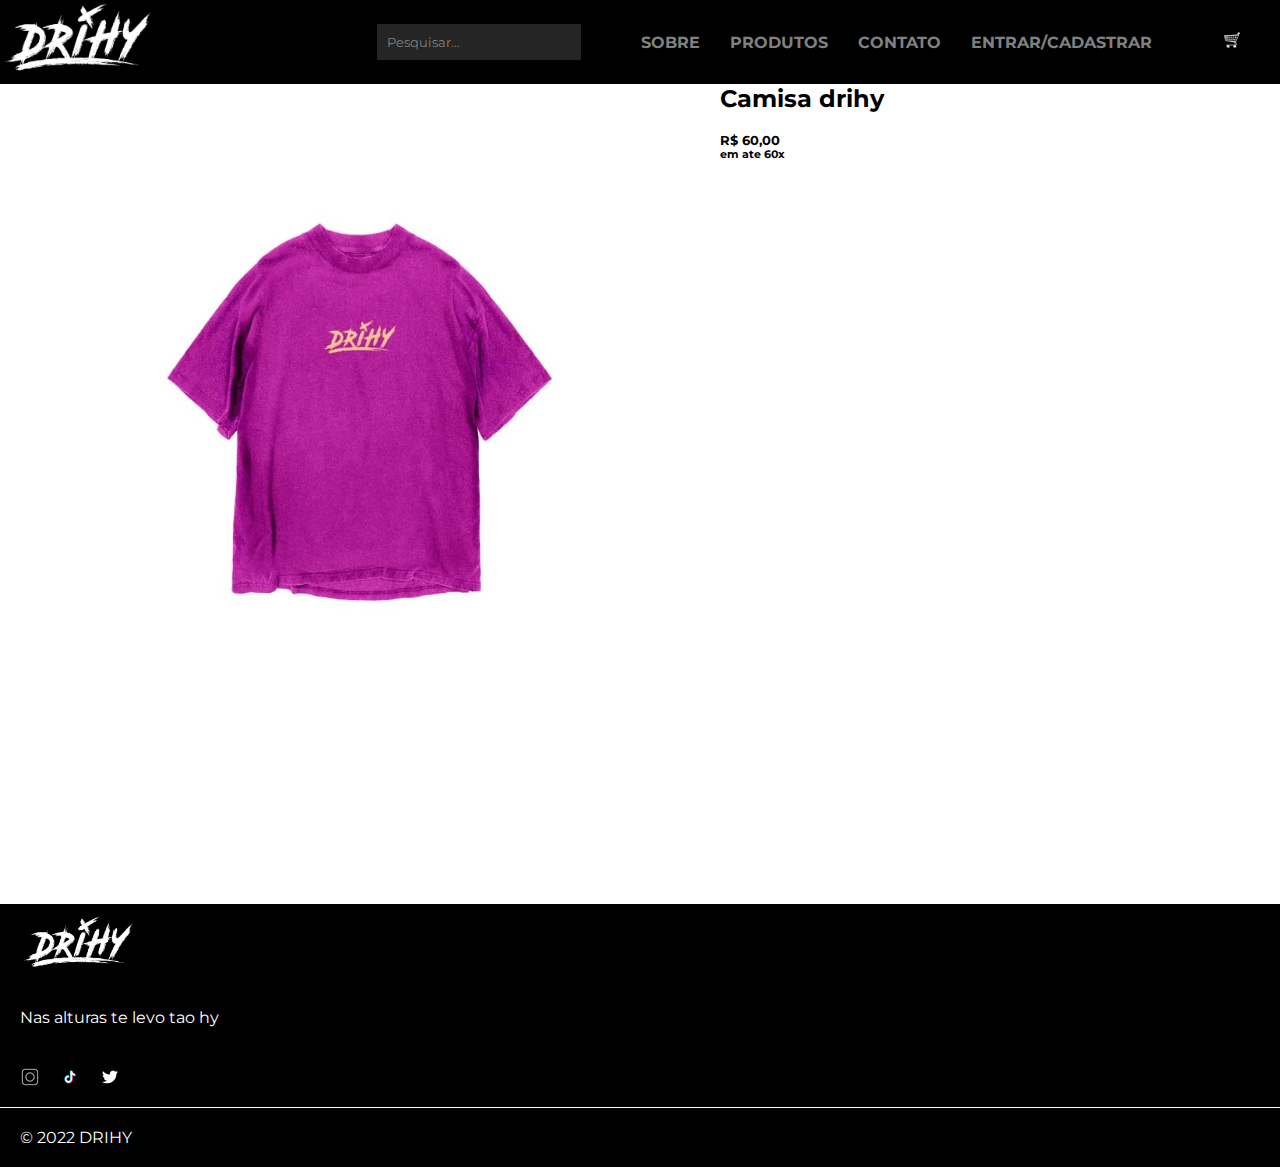
==== camiseta.html @ 1b872831 "new pages" ====
<!DOCTYPE html>
<html lang="pt-br">
<head>
    <meta charset="UTF-8">
    <meta http-equiv="X-UA-Compatible" content="IE=edge">
    <meta name="viewport" content="width=device-width,initial-scale=1.0">
    <link rel="stylesheet" href="style.css">
    <link rel="preconnect" href="https://fonts.googleapis.com">
    <link rel="preconnect" href="https://fonts.gstatic.com" crossorigin>
    <link href="https://fonts.googleapis.com/css2?family=Montserrat:wght@400;500;700&display=swap" rel="stylesheet">
    <title>Drihy</title>
</head>
<body>
    <header class="header">
        <div class="container">
        <a href="index.html ">
            <img class="logo" src="images/logodrihypreta.jpeg" alt="logodrihy">
        </a>
        <nav class="navegation">
            <input type="text" name="search" id="search" placeholder="Pesquisar...">
            <ul class="lista">
               <li>
                   <a href="sobre.html">SOBRE</a>
               </li>
               <li>
                    <a href="produtos.html">PRODUTOS</a>
               </li> 
               <li>
                <a href="contato.html">CONTATO</a>
                </li> 
                <li class="responsividadelogin">
                    <a href="login.html">ENTRAR/CADASTRAR</a>
                </li>
            </ul>
            <a href="">
                <img src="images/Design sem nome (3).png" alt="carrinho">
            </a>  
        </nav>
        </div>
    </header>
    <main class="camisetaicon">
        <div class="containercamiseta">
            </div>
            <div class="camisetarosali">
                <img src="images/camisarosadrihy.jpeg" alt="" width="400px" height="400px">
            </div>
            <div>
                <h2>Camisa drihy</h2><br>
                <h5>R$ 60,00</h5>
                <h6>em ate 60x</h6><br>
            </div>
            <div>
            </div>
        </div>

    </main>
    <footer>
        <div class="conatainerfooter">
        <img class="logofooter" src="images/logodrihypreta.jpeg" alt="logofooter">
            <p class="nas"><del>Nas alturas te levo tao hy</del></p>
        <ul class="listfooter">
            <li>
                <a target="blank" href="https://www.instagram.com/drihy_/">
                    <img src="images/instagramlogo.png" alt="">
                </a>
            </li>
            <li>
                <a target="blank" href="https://www.tiktok.com/@drihy_?lang=pt-BR">
                    <img src="images/tiktoklogo.png" alt="">
                </a>
            </li>
            <li>
                <a target="blank" href="https://twitter.com/drihy_">
                    <img src="images/twitterlogo.png" alt="">
                </a>
            </li>
        </ul>
        </div>
        <div class="linha"></div>
        <div class="copyright">
            <p>&copy; 2022 DRIHY</p>
        </div>
    </footer>   
</body>
</html>
---- style.css ----
* {
    outline: 0;
    margin: 0;
    border: 0;
    padding: 0;
    box-sizing: border-box;
    list-style: none;
    text-decoration: none;
    font-family: 'Montserrat', sans-serif;  
}

.logo {
    width: auto;
    height: 80px;
}

#search{
    background-color: #252525;
    padding: 10px;
    border-radius: 0px;
}

#search::placeholder{
    color: gray;
}
#search:focus{
    color: #FFFF;
}

.header{
    position: sticky;
    top: 0px;
}

.container{
    background-color: #000;
    display: flex;
    justify-content: space-between;
    text-decoration: none;
}

.navegation{
    display: flex;
    align-items: center;
    gap: 60px;
    margin-right: 28px;
}

.lista{
    display: flex;
    align-items: center;
    gap: 30px;
}

.lista a{
    color: gray;
    text-decoration: none;
    font-weight: bold;
}

.lista a:hover{
    color: #FFFF;
}

.divdiv{
    display: flex;
    justify-content: center;
}

.divdiv img{
    display: flex;
    justify-content: center;
    margin: 30px;
}

.titulo{
    display: flex;
    align-items: center;
    justify-content: center;
    margin-top: 100px;
}

.products{
    height: calc(100vh - 80px);
}

.camisaslist{
    display: grid;
    grid-template-columns: repeat(2,1fr);
    justify-items: center;
    gap: 50px;
}

.camisaslist img{
    margin-top: 120px;
    width: 100%;
    height: auto;
    max-width: 317px;
}

.pricelist{
    display: grid;
    grid-template-columns: repeat(2,1fr);
    justify-items: center;
    gap: 50px;
    font-weight: bold;
}

.pricelist2{
    display: grid;
    grid-template-columns: repeat(2,1fr);
    justify-items: center;
    gap: 50px;
    margin-top: 5PX;
    font-weight: bold;
}
.titulo{
    margin: 28px;
}

.logofooter{
    width: auto;
    height: 80px;
    padding: 10px;
    margin-left: 10px;
}

.nas{
    color: #FFFF;
    padding: 20px;
}

.conatainerfooter{
    background-color: #000;
}

.copyright{
background-color: #000;
}

.copyright p{
    color: #FFFF;
    padding: 20px;
}

.linha{
    width: 50%;
    height: 1px;
}

.listfooter{
    display: flex;
    align-items: flex-start;
    padding: 10px;
}

.listfooter a{
    display: flex;
    align-items: flex-start;
    gap: 10px;
}

                       /* PAGINA LOGIN */

form{
    display: flex;
    flex-direction: column;
    align-items: center;
    justify-content: center;
    margin-top: 200px;
    gap: 10px;
  }

input[type="password"], input[id="inputs"]{
    background-color: white;
    height: 35px;
    margin-top: 10px;
    padding: 10px;
    font-size: 13px;
    width: 320px;
    color: #c4c4c4;
    box-shadow: 1px 1px 1px 1px #c4c4c4
  }
  
  input[type="date"]{
      color: #000;
  }

  input[type="password"]::placeholder, input[type="text"]::placeholder{
    color: #000;
  }
  
  input[type="password"]:focus, input[type="text"]:focus{
    outline: 0;
    border: 1px solid var(--border-primary);
  }
  
  input[type="submit"]{
    width: 320px;
    margin-top: 10px;
    height: 40px;
    border: 0;
    background-color: #000;
    color: white;
    font-size: 14px;
    margin-bottom: 10px;
    cursor: pointer;
  }  

  .infobox{
      font-size: 15px;
    background-color: white;
    height: 60px;
    display: flex;
    justify-content: center;
    align-items: center;
    margin-bottom: 200px;
  }

  
  .infobox p {
    user-select: none;
  }
  
  .infobox p a{
    font-weight: bold;
    user-select: none;
    color: #000;
  }
  
  .get-app-panel{
    margin-top: 20px;
    text-align: center;
  }
  
  .app-buttons{
    margin-top: 16px;
  }
  
  .app-buttons img{
    height: 40px;
    padding: 0 2px;
} 

.checkbox1{
    display: flex;
    justify-content: space-between;
    gap: 5px;
    font-size: 10px;
}

.checkbox1 p{
    margin-left: 60px;
}

.spam{
    font-size: 10px;
    text-align: center;
    width: 200px;
    height: 30px;
    margin-top: 5px;
    margin-bottom: 2px;
}
                  /* FIM PAGINA LOGIN */


                  /* PAGINA DE SIGN-UP */
.radio3{
    margin: 5px;
}
                  /* FIM DA PAGINA DE SIGN-UP */

                  /* PAGINA DE CONTATO */

.maincontacts{
    display: flex;
    justify-content: center;
    flex-direction: column;
    align-items: center;
}
                  
.perguntas{
    display: flex;
    width: 1000px;
    height: 90vh;
    margin: 30px;
    align-items: center;
    justify-content: space-between;
    flex-direction: column;
    text-align: center;
    box-shadow: 2px 2px 5px 5px #c4c4c4;
    font-weight: bold;

}

.perguntas p{
    margin-bottom: 30px;
}

.contactbox{
    display: flex;
    justify-content: center;
    gap: 100px;
    width: 1000px;
    height: 300px;
    margin: 40px;
    box-shadow: 2px 2px 5px 5px #c4c4c4;
}

.contactbox p{
    margin-top: 10px;
    font-weight: bold;
}

.titleperguntas{
    width: 70%;
    margin-top: 30px;
    margin-bottom: 20px;
    background: none;
    border: none;
    border-bottom: 4px solid #000;
    
}

.titlefrequentes{
    margin-top: 20px;
    margin-bottom: 60px;
}

.perguntas p{
    margin-bottom: 90px;
    color: gray;
}

.perguntas h3{
    margin-top: 30px;
    margin-bottom: 10px;
}

.perguntas h2{
    margin-top: 30px;
}

.mail{
    display: flex;
    flex-direction: column;
    align-items: center;
    margin-top: 97px;
}

.insta{
    margin-top: 97px;
    display: flex;
    flex-direction: column;
    align-items: center;
}

.wats{
    margin-top: 102px;
    display: flex;
    flex-direction: column;
    align-items: center;
}

.about{
    display: flex;
    justify-content: center;
}

.productspage{
    display: flex;
    flex-direction: row;
}

.filtros{
    display: flex;
    flex-direction: column;
    align-items: center;
    margin-bottom: 300px;
    margin: 40px;
    gap: 30px;
    font-weight: bold;
    margin-top: 100px;
    
}


.colors button{
    width: 20px;
    height: 20px;
    border: 1px solid none;
    border-radius: 100%;
    margin-top: 20px;
}

.colors{
    width: 100%;
    height: 100px;
    margin-top: 30px;
    margin-bottom: 20px;
    background: none;
    border: none;
    border-bottom: 1px solid #000;
}

.priceeee{
    width: 300px;
    height: 170px;
}

.sizebuttons button{
    background-color: white;
    width: 30px;
    height: 20px;
    margin-top: 30px;
    margin-left: 3px;
    font-weight: bold;
    box-shadow: 1px 1px 1px 1px #c4c4c4;
    
}

.sizebuttons{
    justify-content: center;
    width: 100%;
    height: 140px;
    margin-top: 30px;
    margin-bottom: 20px;
    background: none;
    border: none;
    border-bottom: 1px solid #000;
}

.rosabutton{
    background-color: #AD1C93;
}

.pretobutton{
    background-color: #000;
}


.twoproducts{
    display: grid;
    grid-template-columns: repeat(2,1fr);
    justify-items: center;
    gap: 170px;
    margin-right: 200px;

}

.order{
    display: flex;
    justify-content: flex-end;
    align-items: center;
    margin-top: 80px;
    gap: 150px;

}



.twoproducts img{ 
    margin-top: 80px;
    width: 100%;
    height: auto;
    max-width: 317px;
}

.catalogo{
    margin-left: 500px;
    justify-content: center;
    height: calc(100vh - 80px); 
}

.ordenarr{
    display: flex;
    flex-direction: row;
    justify-content: flex-end;
    margin-right: 50px;

}

.setinha{
    margin-top: 85px;
}

.orderm{
    margin-top: 81px;
    margin-left: 5px;
    margin-right: 5px;
    color: #c4c4c4;
}

.pricelistproducts{
    display: grid;
    grid-template-columns: repeat(2,1fr);
    justify-items: center;
    gap: 180px;
    font-weight: bold;
    margin-right: 200px;
}

.pricelistproducts2{
    display: grid;
    grid-template-columns: repeat(2,1fr);
    justify-items: center;
    gap: 180px;
    margin-top: 5PX;
    font-weight: bold;
    margin-right: 200px;
}

.priceeee{
    margin-top: 30px;
    margin-bottom: 20px;
    background: none;
    border: none;
    border-bottom: 1px solid #000;
}

.titlefilters{
    display: flex;
    align-items: center;
    justify-content: center;
    width: 100%;
    height: 100px;
    border-bottom: 1px solid #000;
}

.camisetaicon{
    display: flex;
    flex-direction: row;
    height: calc(100vh - 80px); 
}

.containercamiseta{
    display: flex;
    flex-direction: column;
    justify-content: center;
    align-items: center;
}

.camisetarosali{
    display: flex;
    align-items: center;
    justify-content: center;
    margin: 160px;
    margin-bottom: 320px;
}

.maincarrinho{
    height: calc(100vh - 80px); 
}

.listacarrinho{
    display: flex;
    flex-direction: row;
    justify-content: space-between;
    align-items: center;
    margin: 60px;
}

.carrinholi{
    display: flex;
    
}

.productslistacar{
    display: flex;
    flex-direction: row;
}

.carrinholi img{
    margin-left: 25px;
}

.carrinholi h5{
    margin-top: 50px;
    margin-left: 30px;
}

.diminuir{
    width: 40px;
    height: 30px;
    margin-left: 415px;
    margin-top: 50px;
    box-shadow: 1px 1px 1px 1px #c4c4c4;

}

.number1{
    width: 30px;
    height: 30px;
    margin-top: 50px;
    box-shadow: 1px 1px 1px 1px #c4c4c4;

}

.somar{
    width: 40px;
    height: 30px;
    margin-top: 50px;
    box-shadow: 1px 1px 1px 1px #c4c4c4;

}

.one p{
    margin-top: 5px;
    text-align: center;

}

.soma p{
    margin-top: 5px;
    text-align: center;

}

.minus p{
    margin-top: 5px;
    text-align: center;

}

.pricecar{
    font-weight: bold;
    margin-top: 50px;
    margin-left: 630px;
    
    display: flex;
}

.vouchers{
  display: flex;
  flex-direction: row;
  justify-content: space-between;
}

.value{
    margin-right: 50px;
}

.itensdocarrinho{
    margin: 60px;

}

.voucherscontainer{
    margin: 100px;
}

.totalcar{
    display: flex;
    flex-direction: column;
    width: 320px;
    height: 260px;
    background-color: #F7F7F7;
}

.submitcar input{
    margin-top: 65px;
}

.totalcar h5{
    margin-top: 20px;
    text-align: center;
    font-size: 16px;
    
}

.cupomtext{
    width: 200px;
    height: 40px;
    background-color: #FFFF;
    margin-right: 20px;
    text-align: center;
    box-shadow: 1px 1px 1px 1px #c4c4c4;
}

.fretetitle{
    width: 200px;
    height: 40px;
    background-color: #ffff;
    margin-right: 20px;
    text-align: center;
    box-shadow: 1px 1px 1px 1px #c4c4c4;
}

input[id="fretebutton"]{
    width: 200px;
    height: 40px;
}

input[id="aplicarbutton"]{
    width: 200px;
    height: 40px;
}

.containerpagamento{
    display: flex;
    flex-direction: row;
    margin: 60px;
    height: 800px;
}

.containerproductss{
    display: flex;
    flex-direction: row;
}

.licamiseta{
    width: 100%;
    display: flex;
    flex-direction: row;
    margin-top: 60px;

}

.licamiseta h5{
    display: flex;
    flex-direction: row;
    margin-top: 50px;
    margin-left: 60px;

 
}

.titleeeee{
    display: flex;
    flex-direction: row;
    justify-content: space-between;
}

.pagamentcontainer{
    display: flex;
    flex-direction: row;
    margin-top: 20px;
}

.containerpro{
    display: flex;
    flex-direction: column;
}

.divcard{
    display: flex;
    flex-direction: row;
    justify-content: space-between;
    align-items: center;
    margin-left: 200px;
    width: 600px;
    height: 100px;
    background-color: #F7F7F7;
}

.divcard2{
    display: flex;
    flex-direction: row;
    justify-content: space-between;
    margin-top: 20px;
    align-items: center;
    margin-left: 200px;
    width: 600px;
    height: 100px;
    background-color: #F7F7F7;
}

.divcard3{
    display: flex;
    flex-direction: row;
    justify-content: space-between;
    margin-top: 20px;
    align-items: center;
    margin-left: 200px;
    width: 600px;
    height: 100px;
    background-color: #F7F7F7;
}

.totalcar2{
    display: flex;
    flex-direction: column;
    width: 320px;
    height: 340px;
    background-color: #F7F7F7;
    margin-top: 20px;
    margin-left: 160px;
}

.totalcar2 h5{
    margin-top: 40px;
    text-align: center;
    font-size: 16px;
    
}

.logoconfirmation{
    display: flex;
    align-items: center;
    justify-content: center;
}

.confirmationpage{
    display: flex;
    flex-direction: column;
    height: 800px;
}

.coluna1{
    display: flex;
    flex-direction: row;
    justify-content: center;
}

.pedidonumber{
    margin-left: 60px;
    text-align: center;
}
                  /* FIM DA PAGINA DE CONTATO */

                  /* RESPONSIVIDADE */

@media only screen and (max-width: 696px) { /* (1197px to 992px) */
    .logo{
        width: auto;
        height: 40px;
    }
    #search{
        width: 100%;
        height: 30px;
    }
    .lista{
        width: 100%;
        gap: 10px;
    }

    .navegation{
        margin-right: 0px;
    }

    .lista a{
        font-size: 11px;
    }

    .divdiv img{
        width: 100%;   
    }
}

@media only screen and (max-width: 991px) { /* (991px to 601px) */
    /* HEADER */
    #search{
        width: 100%;
        height: 30px;
    }

    .lista{
        width: 100%;
    }

    .divdiv img{
        width: 100%;
    }
}

@media only screen and (max-width: 1280px) {

    .divdiv img{
        width: 100%;
    }
}

@media only screen and (max-width: 556px) {

    #search::placeholder{
        color: #000;
    }

    #search{
        background-color: #000;
        padding: 10px;
        border-radius: 0px;
    }
}

@media only screen and (max-width: 857px){

    #search::placeholder{
        color: #000;
    }

    #search{
        background-color: #000;
        padding: 10px;
        border-radius: 0px;
    }
}

@media only screen and (max-width: 758px)  {

    .logo{
        width: auto;
        height: 40px;
    }
    #search{
        width: 100%;
        height: 30px;
    }
    .lista{
        width: 100%;
        gap: 10px;
    }

    .navegation{
        margin-right: 0px;
    }

    .lista a{
        font-size: 15px;
    }

    .divdiv img{
        width: 100%;   
    }
}

@media only screen and (max-width: 600px)  {

.logo{
    width: auto;
    height: 40px;
}
#search{
    width: 100%;
    height: 30px;
}
.lista{
    width: 100%;
    gap: 10px;
}

.navegation{
    margin-right: 0px;
}

.lista a{
    font-size: 13px;
}

.divdiv img{
    width: 100%;   
}
}

@media only screen and (max-width: 543px)  {

    .logo{
        width: auto;
        height: 40px;
    }
    #search{
        width: 100%;
        height: 30px;
    }
    .lista{
        width: 100%;
        gap: 10px;
    }
    
    .navegation{
        margin-right: 0px;
    }
    
    .lista a{
        font-size: 10px;
    }
    
    .divdiv img{
        width: 100%;   
    }
}

@media only screen and (max-width: 460px){
    
    .logo{
        width: auto;
        height: 40px;
    }
    
    .lista{
        width: 100%;
        gap: 9px;
    }
    
    .navegation{
        margin-right: 0px;
    }
    
    .lista a{
        font-size: 10px;
    }
    
    .divdiv img{
        width: 100%;   
    }
    

}

@media only screen and (max-width: 375px){
    
    .logo{
        width: auto;
        height: 40px;
    }
    
    .lista{
        width: 100%;
        gap: 7px;
    }
    
    .navegation{
        margin-right: 0px;
    }
    
    .lista a{
        font-size: 7px;
    }
    
    .divdiv img{
        width: 100%;   
    }

    .pricelist{
        font-size: 13px;
    }
    
    .pricelist2{
        font-size: 13px;
    }

   
}

@media only screen and (max-width: 414px){
    
    .logo{
        width: auto;
        height: 40px;
    }
    
    .lista{
        width: 100%;
        gap: 7px;
    }
    
    .navegation{
        margin-right: 0px;
    }
    
    .lista a{
        font-size: 7px;
    }
    
    .divdiv img{
        width: 100%;   
    }

    .pricelist{
        font-size: 13px;
    }
    
    .pricelist2{
        font-size: 13px;
    }

   
}

@media only screen and (max-width: 360px){
    
    .logo{
        width: auto;
        height: 40px;
    }
    
    .lista{
        width: 100%;
        gap: 6px;
    }
    
    .navegation{
        margin-right: 0px;
    }
    
    .lista a{
        font-size: 7px;
    }
    
    .divdiv img{
        width: 100%;   
    }

    .pricelist{
        font-size: 13px;
    }
    
    .pricelist2{
        font-size: 13px;
    }

   
}

@media only screen and (max-width: 280px){
    
    .logo{
        width: auto;
        height: 40px;
    }
    
    .lista{
        width: 100%;
        gap: 6px;
    }
    
    .navegation{
        margin-right: 0px;
    }
    
    .lista a{
        font-size: 4px;
    }
    
    .divdiv img{
        width: 100%;   
    }

    .pricelist{
        font-size: 13px;
    }
    
    .pricelist2{
        font-size: 13px;
    }

   
}
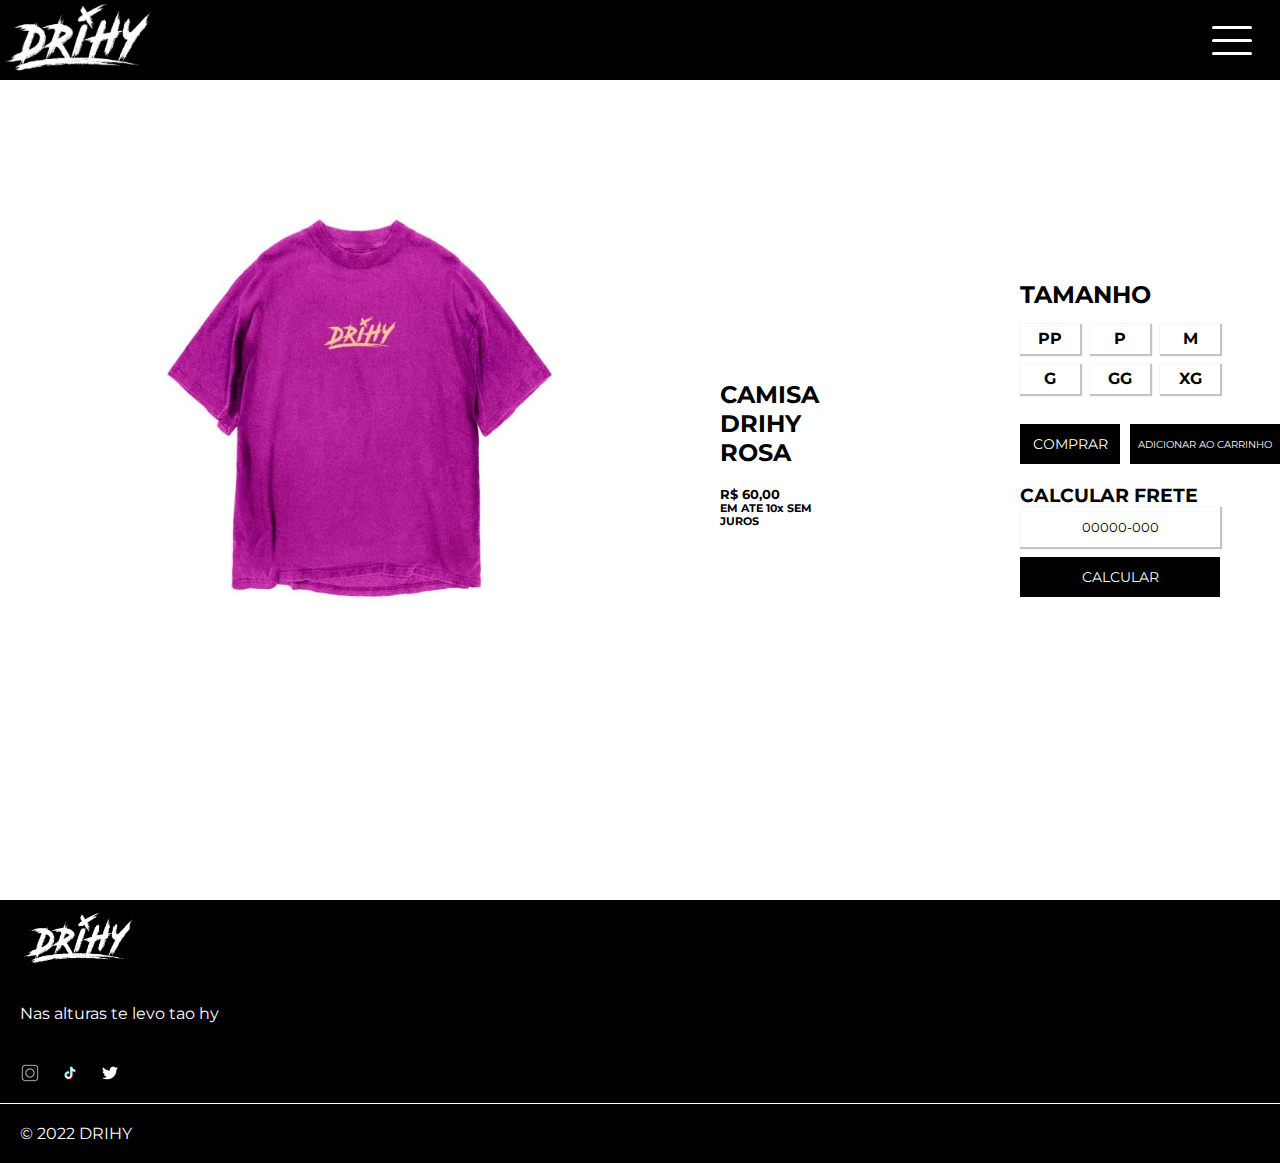
==== commit 75a5b079: "finalizacao das paginas" ====
--- a/camiseta.html
+++ b/camiseta.html
@@ -13,7 +13,7 @@
 <body>
     <header class="header">
         <div class="container">
-        <a href="index.html ">
+        <a class="responsividadelogo" href="index.html ">
             <img class="logo" src="images/logodrihypreta.jpeg" alt="logodrihy">
         </a>
         <nav class="navegation">
@@ -32,9 +32,15 @@
                     <a href="login.html">ENTRAR/CADASTRAR</a>
                 </li>
             </ul>
-            <a href="">
+            <a class="carrinhofuncao" href="carrinho.html">
                 <img src="images/Design sem nome (3).png" alt="carrinho">
-            </a>  
+            </a>
+            <button class="hamburguer">
+                <span class="line"></span>
+                <span class="line"></span>
+                <span class="line"></span>
+            </button>
+            <script type="text/javascript" src="menu.js"></script>
         </nav>
         </div>
     </header>
@@ -44,15 +50,31 @@
             <div class="camisetarosali">
                 <img src="images/camisarosadrihy.jpeg" alt="" width="400px" height="400px">
             </div>
-            <div>
-                <h2>Camisa drihy</h2><br>
+            <div class="priceproduct">
+                <h2>CAMISA DRIHY ROSA</h2><br>
                 <h5>R$ 60,00</h5>
-                <h6>em ate 60x</h6><br>
+                <h6>EM ATE 10x SEM JUROS</h6><br>
             </div>
-            <div>
+            <div class="tamanhoswid">
+                <H2>TAMANHO</H2>
+                <div class="divss">
+                    <div class="div11"><p>PP</p></div>
+                    <div class="div22"><p>P</p></div>
+                    <div class="div33"><p>M</p></div>
+                    <div class="div44"><p>G</p></div>
+                    <div class="div55"><p>GG</p></div>
+                    <div class="div66"><p>XG</p></div>
+                </div>
+                <div class="inputsdivs">
+                    <a href="carrinho.html"><input type="submit" value="COMPRAR" /></a>
+                    <a class="caminhocarrinho" href="#"><input type="submit" value="ADICIONAR AO CARRINHO" /></a>
+                </div>
+                <div class="fretecalculator">
+                    <h3>CALCULAR FRETE</h3>
+                    <input class="fretetitle" type="text" placeholder="00000-000"><input id="fretebutton" type="submit" value="CALCULAR">
+                </div>
             </div>
         </div>
-
     </main>
     <footer>
         <div class="conatainerfooter">
--- a/style.css
+++ b/style.css
@@ -4,9 +4,9 @@
     border: 0;
     padding: 0;
     box-sizing: border-box;
+    text-decoration: none;
+    font-family: 'Montserrat', sans-serif; 
     list-style: none;
-    text-decoration: none;
-    font-family: 'Montserrat', sans-serif;  
 }
 
 .logo {
@@ -44,6 +44,11 @@
     align-items: center;
     gap: 60px;
     margin-right: 28px;
+}
+
+.carrinhofuncao img{
+    width: 100%;
+    height: 30px;
 }
 
 .lista{
@@ -282,7 +287,7 @@
 .perguntas{
     display: flex;
     width: 1000px;
-    height: 90vh;
+    height: Calc(120vh - 80px);;
     margin: 30px;
     align-items: center;
     justify-content: space-between;
@@ -314,7 +319,7 @@
 
 .titleperguntas{
     width: 70%;
-    margin-top: 30px;
+    margin-top: 10px;
     margin-bottom: 20px;
     background: none;
     border: none;
@@ -328,7 +333,7 @@
 }
 
 .perguntas p{
-    margin-bottom: 90px;
+    margin-bottom: 80px;
     color: gray;
 }
 
@@ -372,6 +377,90 @@
     flex-direction: row;
 }
 
+.priceproduct{
+    display: flex;
+    margin-top: 300px;
+    flex-direction: column;
+}
+
+.tamanhoswid{
+    display: flex;
+    flex-direction: column;
+    margin-top: 200px;
+    margin-left: 200px;
+}
+
+.divss{
+    width: 100px;
+    display: grid;
+    grid-template-columns: repeat(3,2fr);
+    justify-items: center;
+    gap: 10px;
+    margin-top: 5PX;
+    font-weight: bold;
+}
+
+.inputsdivs input{
+    width: 100px;
+}
+
+.caminhocarrinho input{
+    width: 150px;
+    font-size: 10px;
+}
+
+.inputsdivs{
+    gap: 10px;
+    display: flex;
+    margin-top: 10px;
+}
+
+.divss p{
+    text-align: center;
+    margin-top: 5px;
+}
+
+.div11{
+    width: 60px;
+    height: 30px;
+    background-color: #FFF;
+    box-shadow: 1px 1px 1px 1px #c4c4c4;
+}
+
+.div22{
+    width: 60px;
+    height: 30px;
+    background-color: #FFF;
+    box-shadow: 1px 1px 1px 1px #c4c4c4;
+}
+
+.div33{
+    width: 60px;
+    height: 30px;
+    background-color: #FFF;
+    box-shadow: 1px 1px 1px 1px #c4c4c4;
+}
+
+.div44{
+    width: 60px;
+    height: 30px;
+    background-color: #FFF;
+    box-shadow: 1px 1px 1px 1px #c4c4c4;
+}
+
+.div55{
+    width: 60px;
+    height: 30px;
+    background-color: #FFF;
+    box-shadow: 1px 1px 1px 1px #c4c4c4;
+}
+
+.div66{
+    width: 60px;
+    height: 30px;
+    background-color: #FFF;
+    box-shadow: 1px 1px 1px 1px #c4c4c4;
+}
 .filtros{
     display: flex;
     flex-direction: column;
@@ -803,59 +892,237 @@
 .confirmationpage{
     display: flex;
     flex-direction: column;
+    height: 1000px;
+}
+
+.coluna1{
+    display: flex;
+    flex-direction: row;
+    justify-content: center;
+}
+
+.pedidonumber{
+    margin-left: 50px;
+    text-align: center;
+    margin-top: 60px;
+    margin-right: 60px;
+}
+
+.correctdiv img{
+    margin-right: 0px;
+    margin-top: 55px;
+}
+
+.received{
+    display: flex;
+    margin-top: 60px;
+    margin-right: 60px;
+    text-align: center;
+
+}
+
+.progress{
+    display: flex;
+    text-align: center;
+    justify-content: center;
+    margin-top: 100px;
+}
+
+.agradecimento{
+    display: flex;
+    justify-content: center;
+    text-align: center;
+    margin-top: 100px;
+}
+
+.camisarosaconfirmation{
+    width: 100%;
+    display: flex;
+    flex-direction: row;
+    margin-top: 20px;
+    justify-content: center;
+    gap: 20px;
+}
+
+
+.resume{
+    display: flex;
+    justify-content: center;
+    margin-top: 100px;
+}
+
+.yourpedido{
+    display: flex;
+    justify-content: center;
+    margin-top: 100px;
+}
+
+.pedid{
+    display: flex;
+    justify-content: center;
+    margin-top: 100px;
+    gap: 300px;
+}
+
+.pixzinho{
+    margin-left: 60px;
+    margin-top: 20px;
+}
+
+.drihyinformation{
+    display: flex;
+    flex-direction: row;
+    margin-top: 20px;
+    margin-left: 20px;
+
+}
+
+.pricefinal{
+    margin-top: 35px;
+    margin-right: 30px;
+}
+
+.progress a{
+    font-weight: bold;
+    user-select: none;
+    color: #c4c4c4;
+}
+
+.mainmy{
+    display: flex;
     height: 800px;
-}
-
-.coluna1{
-    display: flex;
-    flex-direction: row;
-    justify-content: center;
-}
-
-.pedidonumber{
-    margin-left: 60px;
-    text-align: center;
-}
+    flex-direction: row;
+    align-items: center;
+    justify-content: center;
+    gap: 50px;
+}
+
+.window1{
+    display: flex;
+    align-items: center;
+    justify-content: center;
+    background-color: #F7F7F7;
+    flex-direction: column;
+    display: flex;
+    width: 400px;
+    height: 200px;
+    list-style: circle;
+}
+
+.window2{
+    display: flex;
+    align-items: center;
+    flex-direction: column;
+    justify-content: center;
+    background-color: #F7F7F7;
+    display: flex;
+    width: 400px;
+    height: 200px;
+    margin-top: 50px;
+}
+
+.window3{
+    display: flex;
+    flex-direction: column;
+    align-items: center;
+    justify-content: center;
+    background-color: #F7F7F7;
+    display: flex;
+    width: 400px;
+    height: 200px;
+}
+
+.window4{
+    display: flex;
+    align-items: center;
+    flex-direction: column;
+    justify-content: center;
+    background-color: #F7F7F7;
+    display: flex;
+    width: 400px;
+    height: 200px;
+    margin-top: 50px;
+    list-style: circle;
+}
+
+.titleconta{
+    display: flex;
+    justify-content: center;
+    margin-top: 50px;
+}
+
+.tamanhoswid{
+    display: flex;
+    flex-direction: column;
+    gap: 10px;
+}
+
+
+
                   /* FIM DA PAGINA DE CONTATO */
 
                   /* RESPONSIVIDADE */
 
-@media only screen and (max-width: 696px) { /* (1197px to 992px) */
+                  /* RESPONSIVIDADE HEADER */
+@media only screen and (max-width: 1366px){
+ 
+    .hamburguer{
+        background-color: transparent;
+        border: none;
+        outline: none;
+        cursor: pointer;
+        order: 1;
+    }
+    
+    .hamburguer .line{
+      display: block;
+      width: 40px;
+      height: 3px;
+      background-color: #FFF;
+      margin-block: 10px;
+      border-radius: 4px;
+      transition: transform .5s, opacity .25s 
+    }
+    
+    .hamburguer.active .line:nth-child(1){
+        transform: translateY(13px); rotate: (45deg);
+    }
+    .hamburguer.active .line:nth-child(2){
+        opacity: 0;
+    }
+    .hamburguer.active .line:nth-child(3){
+        transform: translateY(-13px); rotate: (-45deg);
+    }
+    #search{
+        display: none;
+        width: 0;
+        height: 0;
+        background-color: none;
+        padding: 0;
+    }
+
+    .lista {
+        display: none;
+    }
+
+
     .logo{
-        width: auto;
-        height: 40px;
-    }
-    #search{
-        width: 100%;
-        height: 30px;
-    }
-    .lista{
-        width: 100%;
-        gap: 10px;
+        display: flex;
+        align-self: center;
+    }
+
+    .carrinhofuncao{
+        margin-top: 10px;
+    }
+
+    .carrinhofuncao img{
+        display: none;
+       width: 60px;
+       margin-bottom: 10px;
     }
 
     .navegation{
-        margin-right: 0px;
-    }
-
-    .lista a{
-        font-size: 11px;
-    }
-
-    .divdiv img{
-        width: 100%;   
-    }
-}
-
-@media only screen and (max-width: 991px) { /* (991px to 601px) */
-    /* HEADER */
-    #search{
-        width: 100%;
-        height: 30px;
-    }
-
-    .lista{
-        width: 100%;
+        display: flex;
     }
 
     .divdiv img{
@@ -863,286 +1130,112 @@
     }
 }
 
-@media only screen and (max-width: 1280px) {
-
-    .divdiv img{
+            /* FIM RESPONSIVIDADE HEADER */
+
+
+            /* RESPOSIVIDADE PAGINA SOBRE */
+@media only screen and (max-width: 1369px){
+    .about img{
         width: 100%;
-    }
-}
-
-@media only screen and (max-width: 556px) {
-
-    #search::placeholder{
-        color: #000;
-    }
-
-    #search{
-        background-color: #000;
-        padding: 10px;
-        border-radius: 0px;
-    }
-}
-
-@media only screen and (max-width: 857px){
-
-    #search::placeholder{
-        color: #000;
-    }
-
-    #search{
-        background-color: #000;
-        padding: 10px;
-        border-radius: 0px;
-    }
-}
-
-@media only screen and (max-width: 758px)  {
-
-    .logo{
-        width: auto;
-        height: 40px;
-    }
-    #search{
+        height: auto;
+    }
+
+    .about{
+        height: calc(100vh - 80px);
+    }
+
+@media only screen and (max-width: 900px){
+    .about img{
         width: 100%;
+        height: 650px;
+    }
+
+    .about{
+        height: calc(80vh - 80px);
+    }
+}
+
+@media only screen and (max-width: 669px){
+    .about img{
+        width: 100%;
+        height: 350px;
+        margin-top: 100px;
+    }
+
+    .about{
+        height: calc(80vh - 80px);
+    }
+}
+
+        /* FIM RESPOSIVIDADE PAGINA SOBRE */
+
+        /* RESPOSIVIDADE PAGINA PRODUTOS */
+ @media only screen and (max-width: 1650px){
+    .twoproducts img{
+        width: 1000px;
+    }
+}
+
+        /* RESPOSIVIDADE PAGINA CONTATO */
+@media only screen and (max-width: 1020px){
+    .perguntas{
+        width: 900px;
+    }
+      
+    .contactbox{
+        width: 900px;
+    }
+}
+
+@media only screen and (max-width: 920px){
+    .perguntas{
+        width: 800px;
+    }
+      
+    .contactbox{
+        width: 800px;
+    }
+}
+
+@media only screen and (max-width: 820px){
+    .perguntas{
+        width: 600px;
+    }
+      
+    .contactbox{
+        width: 600px;
+    }
+}
+
+@media only screen and (max-width: 620px){
+    .perguntas{
+        width: 450px;
+        font-size: 15px;
+    }
+      
+    .contactbox{
+        width: 450px;
+        gap: 20px;
+    }
+
+    .contactbox img{
+        width: 30px;
         height: 30px;
     }
-    .lista{
-        width: 100%;
-        gap: 10px;
-    }
-
-    .navegation{
-        margin-right: 0px;
-    }
-
-    .lista a{
-        font-size: 15px;
-    }
-
-    .divdiv img{
-        width: 100%;   
-    }
-}
-
-@media only screen and (max-width: 600px)  {
-
-.logo{
-    width: auto;
-    height: 40px;
-}
-#search{
-    width: 100%;
-    height: 30px;
-}
-.lista{
-    width: 100%;
-    gap: 10px;
-}
-
-.navegation{
-    margin-right: 0px;
-}
-
-.lista a{
-    font-size: 13px;
-}
-
-.divdiv img{
-    width: 100%;   
-}
-}
-
-@media only screen and (max-width: 543px)  {
-
-    .logo{
-        width: auto;
-        height: 40px;
-    }
-    #search{
-        width: 100%;
-        height: 30px;
-    }
-    .lista{
-        width: 100%;
-        gap: 10px;
-    }
-    
-    .navegation{
-        margin-right: 0px;
-    }
-    
-    .lista a{
-        font-size: 10px;
-    }
-    
-    .divdiv img{
-        width: 100%;   
-    }
-}
-
-@media only screen and (max-width: 460px){
-    
-    .logo{
-        width: auto;
-        height: 40px;
-    }
-    
-    .lista{
-        width: 100%;
-        gap: 9px;
-    }
-    
-    .navegation{
-        margin-right: 0px;
-    }
-    
-    .lista a{
-        font-size: 10px;
-    }
-    
-    .divdiv img{
-        width: 100%;   
-    }
-    
-
-}
-
-@media only screen and (max-width: 375px){
-    
-    .logo{
-        width: auto;
-        height: 40px;
-    }
-    
-    .lista{
-        width: 100%;
-        gap: 7px;
-    }
-    
-    .navegation{
-        margin-right: 0px;
-    }
-    
-    .lista a{
-        font-size: 7px;
-    }
-    
-    .divdiv img{
-        width: 100%;   
-    }
-
-    .pricelist{
-        font-size: 13px;
-    }
-    
-    .pricelist2{
-        font-size: 13px;
-    }
-
-   
-}
-
-@media only screen and (max-width: 414px){
-    
-    .logo{
-        width: auto;
-        height: 40px;
-    }
-    
-    .lista{
-        width: 100%;
-        gap: 7px;
-    }
-    
-    .navegation{
-        margin-right: 0px;
-    }
-    
-    .lista a{
-        font-size: 7px;
-    }
-    
-    .divdiv img{
-        width: 100%;   
-    }
-
-    .pricelist{
-        font-size: 13px;
-    }
-    
-    .pricelist2{
-        font-size: 13px;
-    }
-
-   
-}
-
-@media only screen and (max-width: 360px){
-    
-    .logo{
-        width: auto;
-        height: 40px;
-    }
-    
-    .lista{
-        width: 100%;
-        gap: 6px;
-    }
-    
-    .navegation{
-        margin-right: 0px;
-    }
-    
-    .lista a{
-        font-size: 7px;
-    }
-    
-    .divdiv img{
-        width: 100%;   
-    }
-
-    .pricelist{
-        font-size: 13px;
-    }
-    
-    .pricelist2{
-        font-size: 13px;
-    }
-
-   
-}
-
-@media only screen and (max-width: 280px){
-    
-    .logo{
-        width: auto;
-        height: 40px;
-    }
-    
-    .lista{
-        width: 100%;
-        gap: 6px;
-    }
-    
-    .navegation{
-        margin-right: 0px;
-    }
-    
-    .lista a{
-        font-size: 4px;
-    }
-    
-    .divdiv img{
-        width: 100%;   
-    }
-
-    .pricelist{
-        font-size: 13px;
-    }
-    
-    .pricelist2{
-        font-size: 13px;
-    }
-
-   
+
+    .contactbox p{
+        font-size: 12px;
+    }
+
+}
+
+    /* FIM RESPOSIVIDADE PAGINA CONTATO */
+
+     /* RESPOSIVIDADE PAGINA CAMISETA */
+@media only screen and (max-width: 1400px){
+        .fretetitle input{
+            width: 20px;
+            height: 20px;
+        }
+}
 }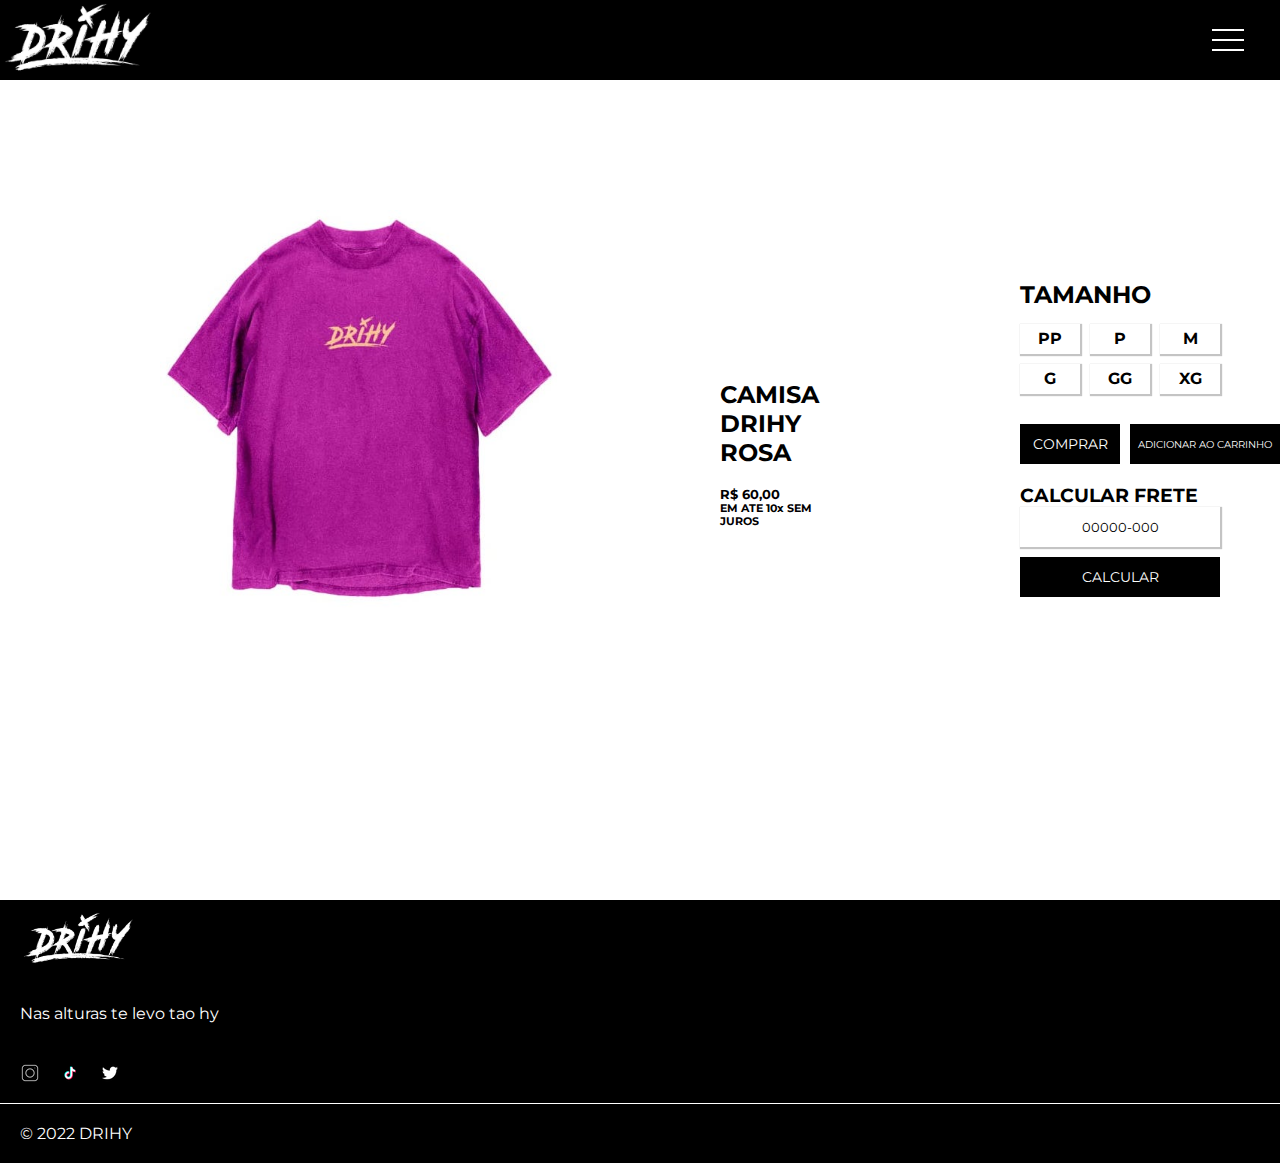
==== commit 55f598c9: "atualizacao header" ====
--- a/camiseta.html
+++ b/camiseta.html
@@ -18,29 +18,35 @@
         </a>
         <nav class="navegation">
             <input type="text" name="search" id="search" placeholder="Pesquisar...">
-            <ul class="lista">
-               <li>
-                   <a href="sobre.html">SOBRE</a>
-               </li>
-               <li>
-                    <a href="produtos.html">PRODUTOS</a>
-               </li> 
-               <li>
-                <a href="contato.html">CONTATO</a>
-                </li> 
-                <li class="responsividadelogin">
-                    <a href="login.html">ENTRAR/CADASTRAR</a>
-                </li>
-            </ul>
-            <a class="carrinhofuncao" href="carrinho.html">
-                <img src="images/Design sem nome (3).png" alt="carrinho">
-            </a>
-            <button class="hamburguer">
-                <span class="line"></span>
-                <span class="line"></span>
-                <span class="line"></span>
-            </button>
-            <script type="text/javascript" src="menu.js"></script>
+            <div class="navdiv">
+                <div class="mobile-menu">
+                  <div class="line1"></div>
+                  <div class="line2"></div>
+                  <div class="line3"></div>
+                </div>
+                <ul class="nav-list">
+                    <li>
+                        <a href="sobre.html">SOBRE</a>
+                    </li>
+                    <li>
+                         <a href="produtos.html">PRODUTOS</a>
+                    </li> 
+                    <li>
+                     <a href="contato.html">CONTATO</a>
+                     </li> 
+                     <li>
+                         <a href="login.html">ENTRAR/CADASTRAR</a>
+                     </li>
+                     <li class="carrinhoresponsive">
+                         <a href="carrinho.html">CARRINHO</a>
+                     </li>
+                </ul>
+                <a class="carrinhofuncao" href="carrinho.html">
+                    <img src="images/Design sem nome (3).png" alt="carrinho">
+                </a>
+              </div>
+              <script src="mobile-navbar.js"></script>
+            <script src="menu.js"></script>
         </nav>
         </div>
     </header>
--- a/style.css
+++ b/style.css
@@ -44,27 +44,6 @@
     align-items: center;
     gap: 60px;
     margin-right: 28px;
-}
-
-.carrinhofuncao img{
-    width: 100%;
-    height: 30px;
-}
-
-.lista{
-    display: flex;
-    align-items: center;
-    gap: 30px;
-}
-
-.lista a{
-    color: gray;
-    text-decoration: none;
-    font-weight: bold;
-}
-
-.lista a:hover{
-    color: #FFFF;
 }
 
 .divdiv{
@@ -831,7 +810,7 @@
     flex-direction: column;
 }
 
-.divcard{
+.divcard {
     display: flex;
     flex-direction: row;
     justify-content: space-between;
@@ -1057,42 +1036,79 @@
     gap: 10px;
 }
 
-
+.navdiv a {
+    color: gray;
+    text-decoration: none;
+    transition: 0.3s;
+    font-weight: bold;
+  }
+  
+  .navdiv a:hover {
+      color: #fff;
+  }
+  
+  .carrinhofuncao img{
+      width: 100%;
+      height: 30px;
+      
+      
+  }
+  
+  .nav-list{
+      font-size: 14px;
+      margin-right: 100px;
+      margin-left: 50px;
+  
+  }
+  
+  .carrinhofuncao{
+      margin-left: 20px;
+  }
+  
+  .navdiv {
+    display: flex;
+    justify-content: space-between;
+    align-items: center;
+    background: #000;
+    height: 8vh;
+  }
+  
+  .nav-list {
+    list-style: none;
+    display: flex;
+  }
+  
+  .nav-list li {
+    margin-left: 32px;
+  }
+  
+  .mobile-menu {
+    display: none;
+    cursor: pointer;
+  }
+  
+  .mobile-menu div {
+    width: 32px;
+    height: 2px;
+    background: #fff;
+    margin: 8px;
+    transition: 0.3s;
+  }
+  
+  .carrinhoresponsive{
+      font-size: 0;
+  }
+  
 
                   /* FIM DA PAGINA DE CONTATO */
 
                   /* RESPONSIVIDADE */
 
                   /* RESPONSIVIDADE HEADER */
+
 @media only screen and (max-width: 1366px){
- 
-    .hamburguer{
-        background-color: transparent;
-        border: none;
-        outline: none;
-        cursor: pointer;
-        order: 1;
-    }
-    
-    .hamburguer .line{
-      display: block;
-      width: 40px;
-      height: 3px;
-      background-color: #FFF;
-      margin-block: 10px;
-      border-radius: 4px;
-      transition: transform .5s, opacity .25s 
-    }
-    
-    .hamburguer.active .line:nth-child(1){
-        transform: translateY(13px); rotate: (45deg);
-    }
-    .hamburguer.active .line:nth-child(2){
-        opacity: 0;
-    }
-    .hamburguer.active .line:nth-child(3){
-        transform: translateY(-13px); rotate: (-45deg);
-    }
+
+
     #search{
         display: none;
         width: 0;
@@ -1101,11 +1117,6 @@
         padding: 0;
     }
 
-    .lista {
-        display: none;
-    }
-
-
     .logo{
         display: flex;
         align-self: center;
@@ -1116,8 +1127,7 @@
     }
 
     .carrinhofuncao img{
-        display: none;
-       width: 60px;
+       display: none;
        margin-bottom: 10px;
     }
 
@@ -1128,7 +1138,77 @@
     .divdiv img{
         width: 100%;
     }
-}
+
+    body {
+        overflow-x: hidden;
+      }
+    
+      .carrinhofuncao{
+          display: none;
+      }
+    
+      
+      .carrinhoresponsive{
+        font-size: 14px;
+      }
+    
+      #search{
+        display: none;
+        width: 0;
+        height: 0;
+        background-color: none;
+        padding: 0;
+    }
+    
+      .nav-list {
+        position: absolute;
+        top: 8vh;
+        right: 0;
+        width: 50vw;
+        height: 92vh;
+        background: #000;
+        flex-direction: column;
+        align-items: center;
+        justify-content: space-around;
+        transform: translateX(100%);
+        transition: transform 0.3s ease-in;
+        margin-right: 0px;
+      }
+      .nav-list li {
+        margin-left: 0;
+        opacity: 0;
+      }
+      .mobile-menu {
+        display: block;
+      }
+    }
+    
+    .nav-list.active {
+      transform: translateX(0);
+    }
+    
+    @keyframes navLinkFade {
+      from {
+        opacity: 0;
+        transform: translateX(50px);
+      }
+      to {
+        opacity: 1;
+        transform: translateX(0);
+      }
+    }
+    
+    .mobile-menu.active .line1 {
+      transform: rotate(-45deg) translate(-8px, 8px);
+    }
+    
+    .mobile-menu.active .line2 {
+      opacity: 0;
+    }
+    
+    .mobile-menu.active .line3 {
+      transform: rotate(45deg) translate(-5px, -7px);
+    }
 
             /* FIM RESPONSIVIDADE HEADER */
 
@@ -1147,11 +1227,17 @@
 @media only screen and (max-width: 900px){
     .about img{
         width: 100%;
-        height: 650px;
+        height: 620px;
     }
 
     .about{
         height: calc(80vh - 80px);
+    }
+    
+    .logofooter{
+        width: 100px;
+        height: 70px;
+        margin-top: 40px;
     }
 }
 
@@ -1238,4 +1324,7 @@
             height: 20px;
         }
 }
-}+}
+
+
+
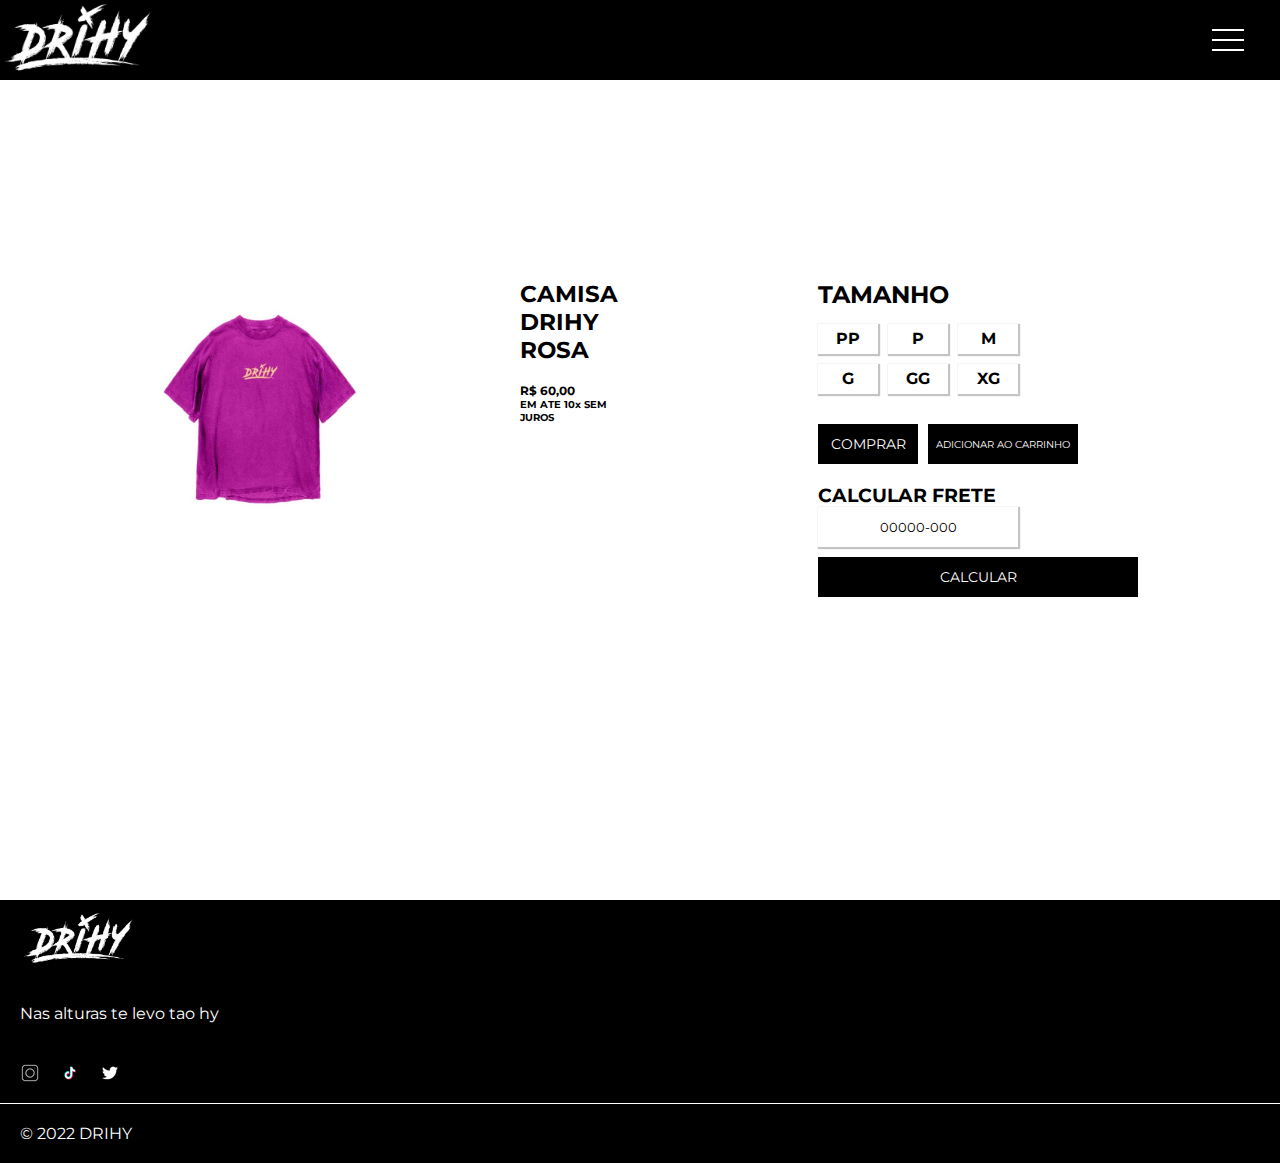
==== commit 2dcbf6d2: "pagina do produto" ====
--- a/camiseta.html
+++ b/camiseta.html
@@ -3,7 +3,7 @@
 <head>
     <meta charset="UTF-8">
     <meta http-equiv="X-UA-Compatible" content="IE=edge">
-    <meta name="viewport" content="width=device-width,initial-scale=1.0">
+    <meta name="viewport" content="width=device-width, initial-scale=1, minimum-scale=1">
     <link rel="stylesheet" href="style.css">
     <link rel="preconnect" href="https://fonts.googleapis.com">
     <link rel="preconnect" href="https://fonts.gstatic.com" crossorigin>
@@ -72,12 +72,12 @@
                     <div class="div66"><p>XG</p></div>
                 </div>
                 <div class="inputsdivs">
-                    <a href="carrinho.html"><input type="submit" value="COMPRAR" /></a>
-                    <a class="caminhocarrinho" href="#"><input type="submit" value="ADICIONAR AO CARRINHO" /></a>
+                    <a href="carrinho.html"><input id="botton" type="submit" value="COMPRAR" /></a>
+                    <a class="caminhocarrinho" href="#"><input id="caminhoo" type="submit" value="ADICIONAR AO CARRINHO" /></a>
                 </div>
                 <div class="fretecalculator">
                     <h3>CALCULAR FRETE</h3>
-                    <input class="fretetitle" type="text" placeholder="00000-000"><input id="fretebutton" type="submit" value="CALCULAR">
+                    <input class="fretetitleproducts" type="text" placeholder="00000-000"><input id="fretebuttonproducts" type="submit" value="CALCULAR">
                 </div>
             </div>
         </div>
--- a/style.css
+++ b/style.css
@@ -623,85 +623,51 @@
 .listacarrinho{
     display: flex;
     flex-direction: row;
-    justify-content: space-between;
+    justify-content: space-around;
     align-items: center;
     margin: 60px;
 }
 
 .carrinholi{
-    display: flex;
+    text-align: center;
     
 }
 
 .productslistacar{
     display: flex;
     flex-direction: row;
+    justify-content: space-around;
+    align-items: center;
+    margin: 0px;
+    padding-right: 40px;
+}
+
+.productslistacar button{
+    width: 30px;
+    height: 30px;
+    background-color: #FFF;
+    box-shadow: 1px 1px 1px 1px #c4c4c4;
 }
 
 .carrinholi img{
-    margin-left: 25px;
+    margin-left: 5px;
 }
 
 .carrinholi h5{
     margin-top: 50px;
-    margin-left: 30px;
-}
-
-.diminuir{
-    width: 40px;
-    height: 30px;
-    margin-left: 415px;
-    margin-top: 50px;
-    box-shadow: 1px 1px 1px 1px #c4c4c4;
-
-}
-
-.number1{
-    width: 30px;
-    height: 30px;
-    margin-top: 50px;
-    box-shadow: 1px 1px 1px 1px #c4c4c4;
-
-}
-
-.somar{
-    width: 40px;
-    height: 30px;
-    margin-top: 50px;
-    box-shadow: 1px 1px 1px 1px #c4c4c4;
-
-}
-
-.one p{
-    margin-top: 5px;
-    text-align: center;
-
-}
-
-.soma p{
-    margin-top: 5px;
-    text-align: center;
-
-}
-
-.minus p{
-    margin-top: 5px;
-    text-align: center;
-
+    margin-left: 0px;
 }
 
 .pricecar{
     font-weight: bold;
     margin-top: 50px;
-    margin-left: 630px;
-    
-    display: flex;
+
 }
 
 .vouchers{
   display: flex;
   flex-direction: row;
-  justify-content: space-between;
+  justify-content: space-around;
 }
 
 .value{
@@ -709,8 +675,13 @@
 }
 
 .itensdocarrinho{
+    justify-content: space-between;
     margin: 60px;
 
+}
+
+.maincarrinho{
+    height: 15 0vh;
 }
 
 .voucherscontainer{
@@ -768,7 +739,7 @@
     display: flex;
     flex-direction: row;
     margin: 60px;
-    height: 800px;
+    height: calc(120vh - 80px);
 }
 
 .containerproductss{
@@ -1098,7 +1069,26 @@
   .carrinhoresponsive{
       font-size: 0;
   }
-  
+
+  html, body {
+    position:relative;
+    overflow-x:hidden;
+  }
+
+  .responsiveabout{
+    font-size: 0;
+}
+
+input[class="fretetitleproducts"]{
+    width: 200px;
+    height: 40px;
+    background-color:  white;
+    box-shadow: 1px 1px 1px 1px #c4c4c4;
+    margin-right: 10px;
+    text-align: center;
+    
+}
+
 
                   /* FIM DA PAGINA DE CONTATO */
 
@@ -1106,8 +1096,198 @@
 
                   /* RESPONSIVIDADE HEADER */
 
+@media only screen and (max-width: 1375px){
+    .camisetarosali img{
+        width: 200px;
+        height: 200px;
+    }
+    
+    .priceproduct{
+        font-size: 15px;
+        margin-top: 200px;
+    }
+
+    .tamanhoswid{
+        margin-right: 200px;
+    }
+}
+
+
+@media only screen and (max-width: 1110px){
+    .camisetarosali{
+        width: 100px;
+        height: 100px;
+        margin: 0;
+        margin-left: 500px;
+        margin-top: 200px;
+    }
+
+    .camisetarosali img{
+        width: 200px;
+        height: 200px;
+    }
+    
+    .priceproduct{
+        font-size: 15px;
+        margin-top: 200px;
+        margin-left: 60px;
+    }
+
+    .camisetaicon{
+        display: flex;
+        justify-content: space-around;
+    }
+
+    .tamanhoswid{
+        margin-right: 700px;
+    }
+}
+
+@media only screen and (max-width: 1045px){
+    .camisetarosali{
+        width: 100px;
+        height: 100px;
+        margin: 0;
+        margin-left: 500px;
+        margin-top: 200px;
+    }
+
+    .camisetarosali img{
+        width: 200px;
+        height: 200px;
+    }
+    
+    .priceproduct{
+        font-size: 10px;
+        margin-top: 200px;
+        margin-left: 60px;
+    }
+
+    .camisetaicon{
+        display: flex;
+        justify-content: space-around;
+    }
+
+    .tamanhoswid{
+        margin-right: 400px;
+        margin-left: 70px;
+    }
+    .tamanhoswid h2{
+        font-size: 15px;
+    }
+
+    .div11{
+        width: 40px;
+    }
+    .div22{
+        width: 40px;
+    }
+    .div33{
+        width: 40px;
+    }
+    .div44{
+        width: 40px;
+    }
+    .div55{
+        width: 40px;
+    }
+    .div66{
+        width: 40px;
+    }
+
+}
+
+@media only screen and (max-width: 695px){
+    .camisetarosali{
+        width: 100px;
+        height: 100px;
+        margin: 0;
+        margin-left: 500px;
+        margin-top: 200px;
+    }
+
+    .camisetarosali img{
+        width: 100px;
+        height: 100px;
+    }
+    
+    .priceproduct{
+        font-size: 10px;
+        margin-top: 200px;
+        margin-left: 60px;
+    }
+
+    .camisetaicon{
+        display: flex;
+        justify-content: space-around;
+    }
+
+    .tamanhoswid{
+        margin-right: 500px;
+        margin-left: 70px;
+    }
+    .tamanhoswid h2{
+        font-size: 15px;
+    }
+
+    .div11{
+        width: 30px;
+    }
+    .div22{
+        width: 30px;
+    }
+    .div33{
+        width: 30px;
+    }
+    .div44{
+        width: 30px;
+    }
+    .div55{
+        width: 30px;
+    }
+    .div66{
+        width: 30px;
+    }
+
+    input[id="fretebuttonproducts"]{
+        font-size: 10px;
+        width: 86px;
+        height: 30px;
+    }
+
+    input[class="fretetitleproducts"]{
+        width: 86px;
+        height: 30px;
+        font-size: 10px;
+        margin-right: 10px;
+        text-align: center;
+        box-shadow: 1px 1px 1px 1px #c4c4c4
+    }
+
+    input[id="caminhoo"]{
+        width: 95px;
+        height: 30px;
+        font-size: 6px;
+        text-align: center;
+    }
+
+    input[id="botton"]{
+        width: 56px;
+        height: 30px;
+        font-size: 8px;
+        text-align: center;
+    }
+
+}
+
+
+                
 @media only screen and (max-width: 1366px){
 
+    html, body {
+        position:relative;
+        overflow-x:hidden;
+      }
 
     #search{
         display: none;
@@ -1139,10 +1319,6 @@
         width: 100%;
     }
 
-    body {
-        overflow-x: hidden;
-      }
-    
       .carrinhofuncao{
           display: none;
       }
@@ -1224,6 +1400,8 @@
         height: calc(100vh - 80px);
     }
 
+    
+
 @media only screen and (max-width: 900px){
     .about img{
         width: 100%;
@@ -1231,26 +1409,70 @@
     }
 
     .about{
-        height: calc(80vh - 80px);
-    }
-    
-    .logofooter{
-        width: 100px;
-        height: 70px;
-        margin-top: 40px;
-    }
-}
+        height: calc(90vh - 80px);
+    }
+    
+
+    
+
+}
+
+@media only screen and (max-width: 715px){
+.about img{
+    display: none;
+}
+
+.about{
+    width: 100%;
+    height: calc(100vh - 80px);
+
+}
+
+.responsiveabout{
+    display: flex;
+    flex-direction: column;
+    margin-top: 20px;
+    text-align: center;
+    justify-content: center;
+    margin-top: 20px;
+    font-size: 12px;
+}
+.responsiveabout h3{
+    text-align: center;
+    margin-top: 20px;
+    font-size: 20px;
+    font-weight: 500;
+}
+
 
 @media only screen and (max-width: 669px){
     .about img{
+        display: none;
+    }
+
+    .about{
         width: 100%;
-        height: 350px;
-        margin-top: 100px;
-    }
-
-    .about{
-        height: calc(80vh - 80px);
-    }
+        height: calc(100vh - 80px);
+
+    }
+
+    .responsiveabout{
+        display: flex;
+        flex-direction: column;
+        margin-top: 20px;
+        text-align: center;
+        justify-content: center;
+        margin-top: 20px;
+        font-size: 12px;
+    }
+    .responsiveabout h3{
+        text-align: center;
+        margin-top: 20px;
+        font-size: 20px;
+        font-weight: 500;
+    }
+
+    
 }
 
         /* FIM RESPOSIVIDADE PAGINA SOBRE */
@@ -1260,6 +1482,8 @@
     .twoproducts img{
         width: 1000px;
     }
+
+    
 }
 
         /* RESPOSIVIDADE PAGINA CONTATO */
@@ -1271,6 +1495,8 @@
     .contactbox{
         width: 900px;
     }
+
+    
 }
 
 @media only screen and (max-width: 920px){
@@ -1281,39 +1507,58 @@
     .contactbox{
         width: 800px;
     }
-}
+
+
 
 @media only screen and (max-width: 820px){
     .perguntas{
-        width: 600px;
+        width: 650px;
+        height: 150vh;
     }
       
     .contactbox{
-        width: 600px;
-    }
-}
-
-@media only screen and (max-width: 620px){
-    .perguntas{
-        width: 450px;
-        font-size: 15px;
-    }
-      
-    .contactbox{
-        width: 450px;
-        gap: 20px;
+        width: 650px;
     }
 
     .contactbox img{
         width: 30px;
         height: 30px;
     }
-
     .contactbox p{
         font-size: 12px;
     }
-
-}
+    
+}
+
+@media only screen and (max-width: 620px){
+    .perguntas{
+        width: 300px;
+        height: 150vh;
+        font-size: 12px;
+    }
+      
+    .contactbox{
+        width: 300px;
+        gap: 20px;
+    }
+
+    .contactbox img{
+        width: 20px;
+        height: 20px;
+    }
+
+    .contactbox p{
+        font-size: 8px;
+    }
+
+    .pricelist{
+        text-align: center;
+    }
+
+    
+
+}
+
 
     /* FIM RESPOSIVIDADE PAGINA CONTATO */
 
@@ -1323,8 +1568,400 @@
             width: 20px;
             height: 20px;
         }
-}
-}
-
-
-
+
+}
+
+@media only screen and (max-width: 999px){
+    .maincarrinho{
+        height: calc(100vh - 80px); 
+    }
+    
+    .listacarrinho {
+        margin: 10px;
+        justify-content: space-around;
+        
+    }
+    
+    .carrinholi{
+        display: flex;
+        
+    }
+    
+    .productslistacar{
+        display: flex;
+        flex-direction: row;
+    }
+    
+    .carrinholi img{
+        margin-right: 75px;
+    }
+    
+    .carrinholi h5{
+        margin-top: 50px;
+        margin-left: 30px;
+    }
+    
+    .diminuir{
+        width: 40px;
+        height: 30px;
+        margin-left: 460px;
+        margin-top: 50px;
+        box-shadow: 1px 1px 1px 1px #c4c4c4;
+    
+    }
+    
+    .number1{
+        width: 30px;
+        height: 30px;
+        margin-top: 50px;
+        box-shadow: 1px 1px 1px 1px #c4c4c4;
+    
+    }
+    
+    .somar{
+        width: 40px;
+        height: 30px;
+        margin-top: 50px;
+        box-shadow: 1px 1px 1px 1px #c4c4c4;
+    
+    }
+    
+    .totalcar{
+        width: 10px;
+        height: 10px;
+    }
+    
+    .pricecar{
+        font-weight: bold;
+        margin-top: 50px;
+        margin-left: 930px;
+        
+        display: flex;
+    }
+    
+    .vouchers{
+      display: flex;
+      flex-direction: row;
+      justify-content: space-between;
+    }
+    
+    .value{
+        margin-right: 10px;
+    }
+    
+    .itensdocarrinho{
+        margin: 60px;
+    
+    }
+    
+    .voucherscontainer{
+        margin: 50px;
+    }
+
+    .voucherscontainer h3{
+        font-size: 10px;
+        margin-bottom: 10px;
+    }
+    
+    .totalcar{
+        display: flex;
+        flex-direction: column;
+        width: 180px;
+        height: 260px;
+        background-color: #F7F7F7;
+    }
+
+    input[id="submitcarrinho"]{
+        width: 180px;
+        height: 70px;
+    }
+    
+    .submitcar input{
+        margin-top: 65px;
+    }
+    
+    .totalcar h5{
+        margin-top: 20px;
+        text-align: center;
+        font-size: 12px;
+        
+    }
+    
+    .cupomtext{
+        width: 100px;
+        height: 40px;
+        background-color: #FFFF;
+        margin-right: 20px;
+        text-align: center;
+        box-shadow: 1px 1px 1px 1px #c4c4c4;
+    }
+    
+    .fretetitle{
+        width: 100px;
+        height: 40px;
+        background-color: #ffff;
+        margin-right: 20px;
+        text-align: center;
+        box-shadow: 1px 1px 1px 1px #c4c4c4;
+    }
+    
+    input[id="fretebutton"]{
+        width: 100px;
+        height: 40px;
+    }
+    
+    input[id="aplicarbutton"]{
+        width: 100px;
+        height: 40px;
+    }
+}
+}
+}
+@media only screen and (max-width: 820px){
+    .listacarrinho{
+        font-size: 10px;
+    }
+
+    .carrinholi img{
+        width: 80px;
+        height: 80px;
+    }
+
+    .carrinholi h5{
+        font-size: 10px;
+    }
+
+
+    .responsividadecarrinho img{
+        width: 15px;
+        height: 15px;
+    }
+
+    .responsividadecarrinho h3{
+        font-size: 12px;
+    }
+
+    input[id="fretebutton"]{
+        width: 100px;
+        height: 40px;
+    }
+    
+    input[id="aplicarbutton"]{
+        width: 100px;
+        height: 40px;
+    }
+
+    .totalcar{
+        display: flex;
+        flex-direction: column;
+        width: 1000px;
+        height: 280px;
+        background-color: #F7F7F7;
+    }
+
+    input[id="submitcarrinho"]{
+        width: 300px;
+        height: 70px;
+    }
+
+    .cupom{
+        font-size: 10px;
+    }
+
+    .fretecalculator{
+        font-size: 10px;
+    }
+
+    input[class="fretetitle"]{
+        width: 150px;
+        margin-top: 10px;
+    }
+    input[class="cupomtext"]{
+        width: 150px;
+        margin-top: 10px;
+    }
+}
+
+@media only screen and (max-width: 712px){
+    .listacarrinho{
+        font-size: 7px;
+        margin: 0px;
+        margin-bottom: 20px;
+        margin-right: 0px;
+        margin-left: 60px;
+    }
+
+    .carrinholi img{
+        width: 80px;
+        height: 80px;
+        margin: 0px;
+    }
+
+    .carrinholi h5{
+        font-size: 7px;
+        margin-right: 50px;
+        margin-top: 20px;
+    }
+
+    .responsividadecarrinho{
+        margin-left: 50px;
+    }
+
+    .responsividadecarrinho img{
+        width: 15px;
+        height: 15px;
+    }
+
+    .responsividadecarrinho h3{
+        font-size: 12px;
+    }
+
+    input[id="fretebutton"]{
+        width: 80px;
+        height: 40px;
+    }
+    
+    input[id="aplicarbutton"]{
+        width: 80px;
+        height: 40px;
+    }
+
+    .totalcar{
+        display: flex;
+        flex-direction: column;
+        width: 400px;
+        height: 280px;
+        background-color: #F7F7F7;
+    }
+
+    input[id="submitcarrinho"]{
+        margin-top: 100px;
+        width: 330px;
+        height: 70px;
+    }
+
+    .cupom{
+        font-size: 10px;
+    }
+
+    .fretecalculator{
+        font-size: 10px;
+    }
+
+    input[class="fretetitle"]{
+        width: 100px;
+        margin-top: 10px;
+    }
+    input[class="cupomtext"]{
+        width: 100px;
+        margin-top: 10px;
+    }
+
+    
+}
+
+
+@media only screen and (max-width: 635px){
+    input[id="submitcarrinho"]{
+        margin-top: 100px;
+        width: 180px;
+        height: 70px;
+    }
+    
+    .totalcar{
+        display: flex;
+        flex-direction: column;
+        width: 200px;
+        height: 280px;
+        background-color: #F7F7F7;
+    }
+
+    .productslistacar button{
+        width: 20px;
+        height: 20px;
+        background-color: #FFF;
+        box-shadow: 1px 1px 1px 1px #c4c4c4;
+    }
+}
+
+
+@media only screen and (max-width: 414px){
+    
+    .totalcar{
+        display: flex;
+        flex-direction: column;
+        width: 80px;
+        height: 160px;
+        background-color: #F7F7F7;
+    }
+
+    .carrinholi img{
+        width: 40px;
+        height: 40px;
+        margin-top: 10px;
+    }
+    .carrinholi h5{
+        font-size: 5px;
+        margin-bottom: 20px;
+    }
+
+    .listacarrinho{
+        gap: 30px;
+        margin-right: 20px;
+        margin-bottom: 30px;
+    }
+
+    .totalcar h5{
+        font-size: 8px;
+    }
+
+    .productslistacar button{
+        width: 10px;
+        height: 20px;
+        background-color: #FFF;
+        box-shadow: 1px 1px 1px 1px #c4c4c4;
+    }
+
+    input[id="submitcarrinho"]{
+        margin-top: 10px;
+        width: 80px;
+        height: 30px;
+        font-size: 8px;
+    }
+
+    input[class="fretetitle"]{
+        width: 100px;
+        margin-top: 10px;
+        font-size: 10px;
+    }
+    input[class="cupomtext"]{
+        width: 100px;
+        margin-top: 10px;
+        font-size: 10px;
+    }
+    input[id="fretebutton"]{
+        width: 80px;
+        height: 40px;
+        font-size: 10px;
+    }
+    
+    input[id="aplicarbutton"]{
+        width: 80px;
+        height: 40px;
+        font-size: 10px;
+    }
+
+    .productslistacar{
+        width: 100%;
+        height: 60px;
+    }
+
+    .responsividadecarrinho{
+        margin-left: 70px;
+    }
+
+    .responsividadecarrinho h3{
+        font-size: 8px;
+    }
+}
+}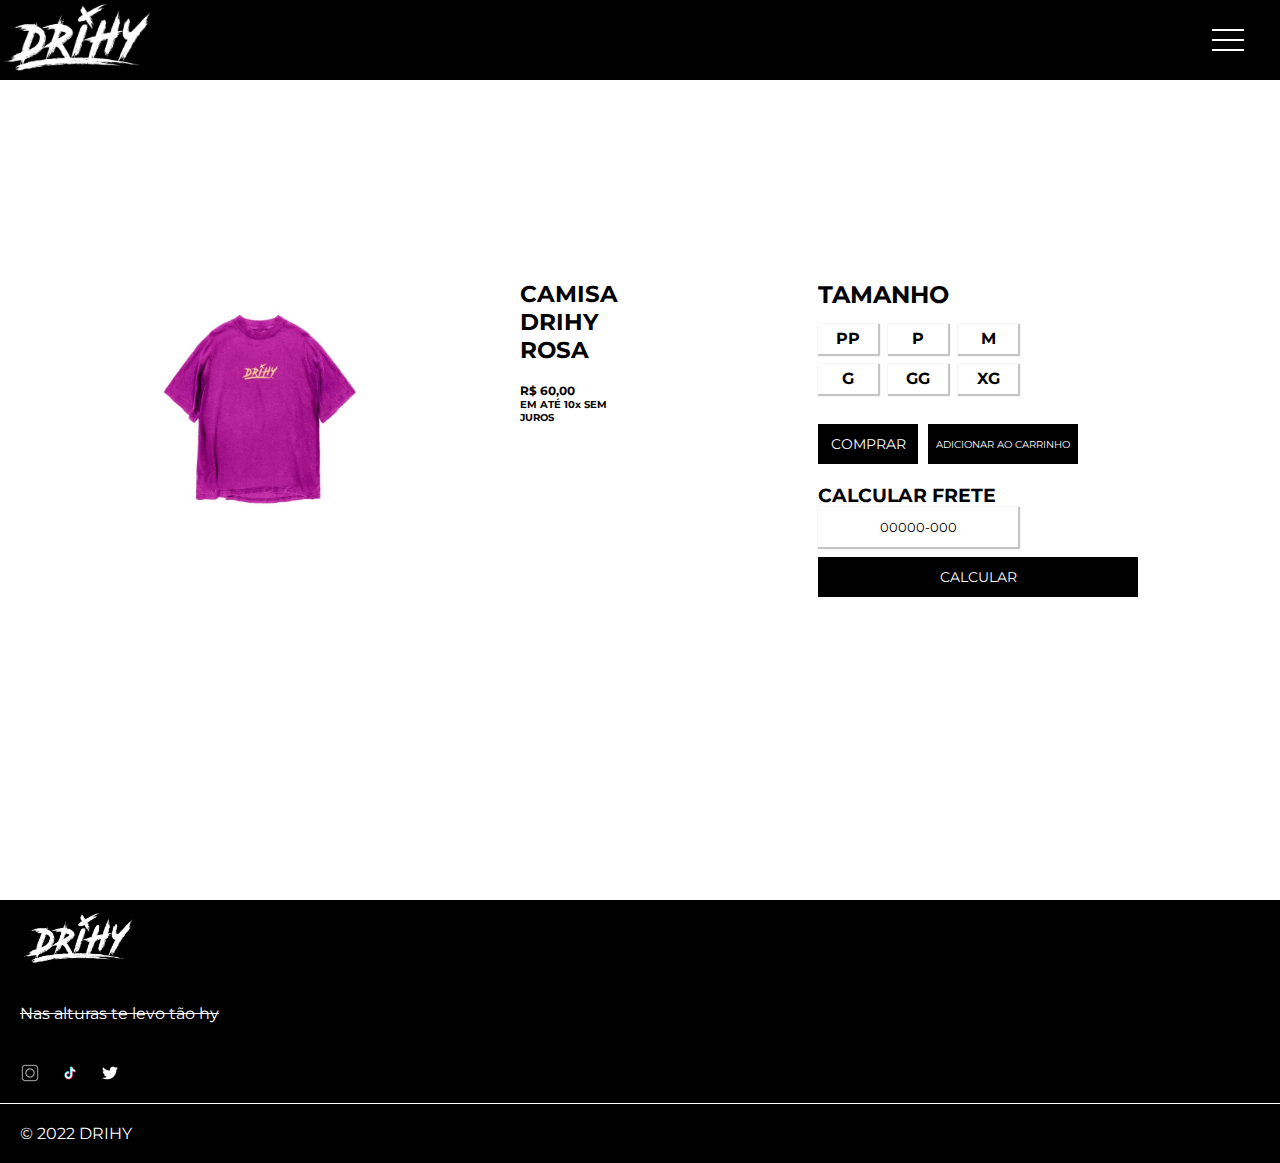
==== commit 371c2948: "ajustes" ====
--- a/camiseta.html
+++ b/camiseta.html
@@ -59,7 +59,7 @@
             <div class="priceproduct">
                 <h2>CAMISA DRIHY ROSA</h2><br>
                 <h5>R$ 60,00</h5>
-                <h6>EM ATE 10x SEM JUROS</h6><br>
+                <h6>EM ATÉ 10x SEM JUROS</h6><br>
             </div>
             <div class="tamanhoswid">
                 <H2>TAMANHO</H2>
@@ -85,7 +85,7 @@
     <footer>
         <div class="conatainerfooter">
         <img class="logofooter" src="images/logodrihypreta.jpeg" alt="logofooter">
-            <p class="nas"><del>Nas alturas te levo tao hy</del></p>
+            <p class="nas"><del style="text-decoration: line-through;">Nas alturas te levo tão hy</del></p>
         <ul class="listfooter">
             <li>
                 <a target="blank" href="https://www.instagram.com/drihy_/">
--- a/style.css
+++ b/style.css
@@ -535,7 +535,7 @@
 }
 
 .catalogo{
-    margin-left: 500px;
+    margin-left: 300px;
     justify-content: center;
     height: calc(100vh - 80px); 
 }
@@ -968,7 +968,7 @@
     display: flex;
     width: 400px;
     height: 200px;
-    margin-top: 50px;
+    margin-top: 10px;
 }
 
 .window3{
@@ -991,13 +991,49 @@
     display: flex;
     width: 400px;
     height: 200px;
-    margin-top: 50px;
+    margin-top: 10px;
     list-style: circle;
 }
 
+.tittlemyaccount{
+    display: flex;
+    align-items: center;
+    justify-content: center;
+    margin-bottom: 10px;
+    margin-top: 10px;
+}
+
+.tittlemyaccount1{
+    display: flex;
+    align-items: center;
+    justify-content: center;
+    margin-bottom: 10px;
+    margin-top: 30px;
+
+}
+
+.tittlemyaccount2{
+    display: flex;
+    align-items: center;
+    justify-content: center;
+    margin-bottom: 10px;
+    margin-top: 10px;
+}
+
+.tittlemyaccount3{
+    display: flex;
+    align-items: center;
+    justify-content: center;
+    margin-bottom: 10px;
+    margin-top: 30px;
+}
+
+
 .titleconta{
     display: flex;
     justify-content: center;
+    align-items: center;
+    margin-bottom: 10px;
     margin-top: 50px;
 }
 
@@ -1089,7 +1125,6 @@
     
 }
 
-
                   /* FIM DA PAGINA DE CONTATO */
 
                   /* RESPONSIVIDADE */
@@ -1276,6 +1311,131 @@
         height: 30px;
         font-size: 8px;
         text-align: center;
+    }
+
+}
+@media only screen and (max-width: 414px){
+    .camisetarosali{
+        width: 100px;
+        height: 100px;
+        margin: 0;
+        margin-left: 550px;
+        margin-top: 200px;
+    }
+
+    .camisetarosali img{
+        width: 80px;
+        height: 80px;
+    }
+    
+    .priceproduct{
+        font-size: 10px;
+        margin-top: 200px;
+        margin-left: 10px;
+    }
+
+    .camisetaicon{
+        display: flex;
+        justify-content: space-around;
+    }
+
+    .tamanhoswid{
+        margin-right: 550px;
+        margin-left: 70px;
+    }
+    .tamanhoswid h2{
+        font-size: 10px;
+    }
+
+    .camisetaicon h2{
+        font-size: 10px;
+    }
+
+    .div11{
+        width: 20px;
+        height: 25px;
+        font-size: 10px;
+    }
+    .div22{
+        width: 20px;
+        height: 25px;
+        font-size: 10px;
+    }
+    .div33{
+        width: 20px;
+        height: 25px;
+        font-size: 10px;
+    }
+    .div44{
+        width: 20px;
+        height: 25px;
+        font-size: 10px;
+    }
+    .div55{
+        width: 20px;
+        height: 25px;
+        font-size: 10px;
+    }
+    .div66{
+        width: 20px;
+        height: 25px;
+        font-size: 10px;
+    }
+
+    input[id="fretebuttonproducts"]{
+        font-size: 8px;
+        width: 56px;
+        height: 30px;
+    }
+
+    input[class="fretetitleproducts"]{
+        width: 56px;
+        height: 30px;
+        font-size: 8px;
+        margin-right: 5px;
+        text-align: center;
+        box-shadow: 1px 1px 1px 1px #c4c4c4
+    }
+
+    input[id="caminhoo"]{
+        width: 85px;
+        height: 30px;
+        font-size: 5px;
+        text-align: center;
+        margin-right: 10px;
+    }
+
+    input[id="botton"]{
+        width: 56px;
+        height: 30px;
+        font-size: 6px;
+        text-align: center;
+    }
+
+}
+
+@media only screen and (max-width: 280px){
+
+    .camisetarosali img{
+        width: 60px;
+        height: 60px;
+    }
+
+    .camisetarosali{
+        width: 100px;
+        height: 100px;
+        margin: 0;
+        margin-left: 640px;
+        margin-top: 200px;
+    }
+
+    .camisetaicon h2{
+        font-size: 8px;
+    }
+
+    .tamanhoswid{
+        margin-right: 600px;
+        margin-left: 70px;
     }
 
 }
@@ -1390,7 +1550,113 @@
 
 
             /* RESPOSIVIDADE PAGINA SOBRE */
-@media only screen and (max-width: 1369px){
+@media only screen and (max-width: 950px){
+    .twoproducts img{
+        width: 50px;
+        height: 50px;
+    }
+    .ordenarr{
+        margin-right: 200px;
+    
+    }
+
+    .catalogo{
+        margin-left: 50px;
+    }
+
+    .filtros{
+        width: 100px;
+        margin-bottom: 200px;
+        gap: 5px;
+        font-weight: 500;
+        margin-top: 10px;
+        margin: 20px;
+    }
+
+    .priceeee{
+        margin-left: 50px;
+    }
+}
+
+@media only screen and (max-width: 1440px){
+        .twoproducts img{
+            width: 300px;
+            height: 300px;
+        }
+
+        .catalogo{
+            margin-left: 200px;
+        }
+
+        .ordenarr{
+            margin-right: 200px;
+        
+        }
+
+
+}
+
+@media only screen and (max-width: 980px){
+    .twoproducts img{
+        width: 200px;
+        height: 200px;
+    }
+    .ordenarr{
+        margin-right: 200px;
+    
+    }
+
+    .catalogo{
+        margin-left: 50px;
+    }
+
+    .filtros{
+        width: 200px;
+        margin-bottom: 200px;
+        gap: 5px;
+        font-weight: 500;
+        margin-top: 10px;
+        margin: 20px;
+    }
+
+    .priceeee{
+        margin-left: 50px;
+    }
+}
+
+@media only screen and (max-width: 1330px){
+    .twoproducts img{
+        width: 200px;
+        height: 200px;
+    }
+    .ordenarr{
+        margin-right: 200px;
+    
+    }
+
+}
+
+@media only screen and (max-width: 1180px){
+    .twoproducts img{
+        width: 200px;
+        height: 200px;
+    }
+    .ordenarr{
+        margin-right: 200px;
+    
+    }
+
+    .catalogo{
+        margin-left: 50px;
+    }
+
+    .filtros{
+        width: 250px;
+    }
+
+}
+
+@media only screen and (max-width: 1600px){
     .about img{
         width: 100%;
         height: auto;
@@ -1400,7 +1666,7 @@
         height: calc(100vh - 80px);
     }
 
-    
+   
 
 @media only screen and (max-width: 900px){
     .about img{
@@ -1411,10 +1677,7 @@
     .about{
         height: calc(90vh - 80px);
     }
-    
-
-    
-
+}
 }
 
 @media only screen and (max-width: 715px){
@@ -1443,7 +1706,7 @@
     font-size: 20px;
     font-weight: 500;
 }
-
+}
 
 @media only screen and (max-width: 669px){
     .about img{
@@ -1459,21 +1722,318 @@
     .responsiveabout{
         display: flex;
         flex-direction: column;
-        margin-top: 20px;
         text-align: center;
         justify-content: center;
-        margin-top: 20px;
-        font-size: 12px;
+        font-size: 10px;
     }
     .responsiveabout h3{
+        display: flex;
+        align-items: center;
+        justify-content: center;
         text-align: center;
-        margin-top: 20px;
-        font-size: 20px;
+        margin-top: 10px;
+        font-size: 13px;
         font-weight: 500;
     }
 
     
 }
+
+@media only screen and (max-width: 1695px){
+    .divcard{
+        width: 500px;
+        height: 80px;
+    }
+    .divcard2{
+        width: 500px;
+        height: 80px;
+    }
+    .divcard3{
+        width: 500px;
+        height: 80px;
+    }
+
+    .totalcar2{
+        width: 200px;
+    }
+
+    input[id="confirmtotal"]{
+        width: 200px;
+    }
+
+    
+}
+
+@media only screen and (max-width: 1480px){
+    .divcard{
+        width: 400px;
+        height: 80px;
+    }
+    .divcard2{
+        width: 400px;
+        height: 80px;
+    }
+    .divcard3{
+        width: 400px;
+        height: 80px;
+    }
+
+    .totalcar2{
+        width: 200px;
+    }
+
+    input[id="confirmtotal"]{
+        width: 200px;
+    }
+
+    .licamiseta{
+        flex-direction: column;
+    }
+
+    
+}
+
+@media only screen and (max-width: 1230px){
+    .divcard{
+        width: 300px;
+        height: 80px;
+    }
+    .divcard2{
+        width: 300px;
+        height: 80px;
+    }
+    .divcard3{
+        width: 300px;
+        height: 80px;
+    }
+
+    .totalcar2{
+        width: 200px;
+    }
+
+    input[id="confirmtotal"]{
+        width: 200px;
+    }
+
+    .licamiseta{
+        flex-direction: column;
+        margin: 0;
+    }
+
+    .totalcar2{
+        margin-right: 400px;
+    }
+    
+}
+
+@media only screen and (max-width: 1130px){
+    .divcard{
+        width: 230px;
+        height: 60px;
+        font-size: 10px;
+        margin-right: 50px;
+    }
+
+
+    .divcard2{
+        width: 230px;
+        height: 60px;
+        margin-right: 50px;
+        font-size: 10px;
+    }
+    .divcard3{
+        width: 230px;
+        height: 60px;
+        font-size: 10px;
+        margin-right: 50px;
+    }
+
+    .totalcar2{
+        width: 200px;
+        margin-right: 50px;
+    }
+
+    input[id="confirmtotal"]{
+        width: 200px;
+    }
+
+    .licamiseta img{
+        width: 100px;
+        height: 100px;
+    }
+
+    .licamiseta h5{
+        text-align: center;
+        margin-left: 5px;
+
+    }
+
+    .totalcar2{
+        margin-right: 700px;
+    }
+
+    .containerpagamento{
+        margin: 60px;
+    }
+
+    .pagamentcontainer{
+        display: flex;
+        flex-direction: column;
+    }
+    
+    .divresponsivul{
+        margin-left: 10px;
+    }
+}
+
+@media only screen and (max-width: 1020px){
+    .divcard{
+        width: 230px;
+        height: 60px;
+        font-size: 10px;
+        margin-left: 50px;
+    }
+
+
+    .divcard2{
+        width: 230px;
+        height: 60px;
+        font-size: 10px;
+        margin-left: 50px;
+    }
+    .divcard3{
+        width: 230px;
+        height: 60px;
+        font-size: 10px;
+        margin-left: 50px;
+
+    }
+
+    .totalcar2{
+        width: 200px;
+    }
+
+    input[id="confirmtotal"]{
+        width: 200px;
+    }
+
+    .licamiseta img{
+        width: 100px;
+        height: 100px;
+    }
+
+    .licamiseta h5{
+        text-align: center;
+        margin-left: 0px;
+
+    }
+
+    .totalcar2{
+        margin-right: 900px;
+    }
+
+    .containerpagamento{
+        margin: 60px;
+    }
+
+    .pagamentcontainer{
+        display: flex;
+        flex-direction: column;
+    }
+    
+    .divresponsivul{
+        margin-left: 10px;
+    }
+    
+    .containerpagamento{
+        display: flex;
+        flex-direction: column;
+        margin-right: 110px;
+    }
+@media only screen and (max-width: 414px){
+        .divcard{
+            width: 130px;
+            height: 60px;
+            font-size: 0px;
+            margin-left: 50px;
+        }
+    
+    
+        .divcard2{
+            width: 130px;
+            height: 60px;
+            font-size: 0px;
+            margin-left: 50px;
+        }
+        .divcard3{
+            width: 130px;
+            height: 60px;
+            font-size: 00px;
+            margin-left: 50px;
+    
+        }
+
+        .totalcar2{
+            width: 200px;
+            height: 300px;
+        }
+    
+        input[id="confirmtotal"]{
+            width: 130px;
+        }
+    
+        .licamiseta img{
+            width: 100px;
+            height: 100px;
+        }
+    
+        .licamiseta h5{
+            text-align: center;
+            margin-left: 0px;
+    
+        }
+    
+        .totalcar2{
+            width: 130px;
+            font-size: 5px;
+        }
+
+        .totalcar2 h5{
+            font-size: 10px;
+        }
+    
+        .containerpagamento{
+            margin: 60px;
+        }
+    
+        .pagamentcontainer{
+            display: flex;
+            flex-direction: column;
+        }
+        
+        .divresponsivul{
+            margin-left: 10px;
+        }
+        
+        .containerpagamento{
+            display: flex;
+            flex-direction: column;
+            margin-right: 110px;
+        }
+
+        .setaproslados{
+            width: 73px;
+            height: 30px;
+        }
+
+        .imagesresponsivas{
+            width: 60px;
+            height: 30px;
+        }
+
+}
+
+
 
         /* FIM RESPOSIVIDADE PAGINA SOBRE */
 
@@ -1497,6 +2057,57 @@
     }
 
     
+}
+
+
+
+    @media only screen and (max-width: 900px){
+
+        .titleconta{
+            font-size: 8px;
+        }
+
+        .containerwindows h4{ 
+            font-size: 8px;
+        }
+
+        
+        .containerwindows2 h4{ 
+            font-size: 8px;
+        }
+
+        .mainmy{
+            font-size: 8px;
+            gap: 10px;
+        }
+
+        .window1{
+            width: 150px;
+            height: 100px;
+            font-size: 10px;
+        }
+        .window2{
+            width: 150px;
+            height: 100px;
+            font-size: 10px;
+            margin-top: 20px;
+        }
+        .window3{
+            width: 150px;
+            height: 100px;
+            font-size: 10px;
+        }
+        .window4{
+            width: 150px;
+            height: 100px;
+            font-size: 10px;
+            gap: 10px;
+            margin-top: 20px;
+        }
+    
+            
+
+
 }
 
 @media only screen and (max-width: 920px){
@@ -1716,7 +2327,7 @@
     }
 }
 }
-}
+
 @media only screen and (max-width: 820px){
     .listacarrinho{
         font-size: 10px;
@@ -1964,4 +2575,197 @@
         font-size: 8px;
     }
 }
-}+
+@media only screen and (max-width: 950px){
+    .twoproducts img{
+        width: 100px;
+        height: 100px;
+    }
+    .ordenarr{
+        margin-right: 200px;
+    
+    }
+
+    .catalogo{
+        margin-left: 50px;
+    }
+
+    .filtros{
+        width: 200px;
+        margin-bottom: 200px;
+        gap: 5px;
+        font-weight: 500;
+        margin-top: 10px;
+        margin: 20px;
+    }
+
+    .priceeee{
+        margin-left: 50px;
+    }
+
+    .pricelistproducts{
+        text-align: center;
+    }
+
+    .pricelistproducts2{
+        text-align: center;
+    }
+
+@media only screen and (max-width: 695px){
+        .twoproducts img{
+            width: 100px;
+            height: 100px;
+        }
+
+        .ordenarr{
+            margin-right: 340px;
+            font-size: 8px;
+        }
+    
+        .catalogo{
+            margin-left: 50px;
+        }
+    
+        .filtros{
+            width: 200px;
+            margin-bottom: 200px;
+            gap: 5px;
+            font-weight: 500;
+            margin-top: 10px;
+            margin: 10px;
+            height: 150vh;
+        }
+    
+        .priceeee{
+            margin-left: 100px;
+        }
+    
+        .pricelistproducts{
+            text-align: center;
+        }
+    
+        .pricelistproducts2{
+            text-align: center;
+        }
+        .twoproducts{
+            justify-items: center;
+            gap: 10px;
+            margin-right: 300px;
+        }
+        
+        .pricelistproducts{
+            justify-items: center;
+            gap: 10px;
+            margin-right: 300px;
+        }
+        
+        .pricelistproducts2{
+            justify-items: center;
+            gap: 10px;
+            margin-right: 300px;
+        }
+
+        .orderm{
+            margin-top: 81px;
+        }
+
+        .setinha{
+            width: 7px;
+            height: 7px;
+        }    
+    }
+
+@media only screen and (max-width: 414px){
+        .twoproducts img{
+            width: 70px;
+            height: 70px;
+        }
+
+        .ordenarr{
+            margin-right: 340px;
+            font-size: 8px;
+        }
+    
+        .catalogo{
+            margin-left: 50px;
+        }
+    
+        .filtros{
+            width: 100px;
+            margin-bottom: 200px;
+            gap: 5px;
+            font-weight: 500;
+            margin-top: 10px;
+            margin: 10px;
+            height: 150vh;
+            font-size: 10px;
+        }
+    
+        .priceeee{
+            margin-left: 200px;
+            border-bottom: none;
+        }
+    
+        .twoproducts{
+            justify-items: center;
+            gap: 10px;
+            margin-right: 300px;
+        }
+        
+        .pricelistproducts{
+            justify-items: center;
+            gap: 10px;
+            margin-right: 300px;
+            font-size: 10px;
+            text-align: center;
+        }
+        
+        .pricelistproducts2{
+            justify-items: center;
+            gap: 10px;
+            margin-right: 300px;
+            font-size: 10px;
+            text-align: center;
+        }
+
+        .orderm{
+            margin-top: 80px;
+        }
+
+        .setinha{
+            width: 7px;
+            height: 7px;
+            margin-top: 82px;
+        }  
+        
+        .sizebuttons{
+            height: 200px;
+        }
+    }
+}
+
+@media only screen and (max-width: 414px){
+    
+    .confirmationpage{
+        font-size: 8px;  
+    }
+    
+    .pedid{
+    display: flex;
+    justify-content: center;
+    margin-top: 100px;
+    gap: 200px;
+    }
+
+    .camisarosaconfirmation{
+        gap: 1px;
+    }
+    }
+    }
+@media only screen and (max-width: 360px){
+    
+        .confirmationpage{
+            font-size: 7px;
+            
+        }
+}
